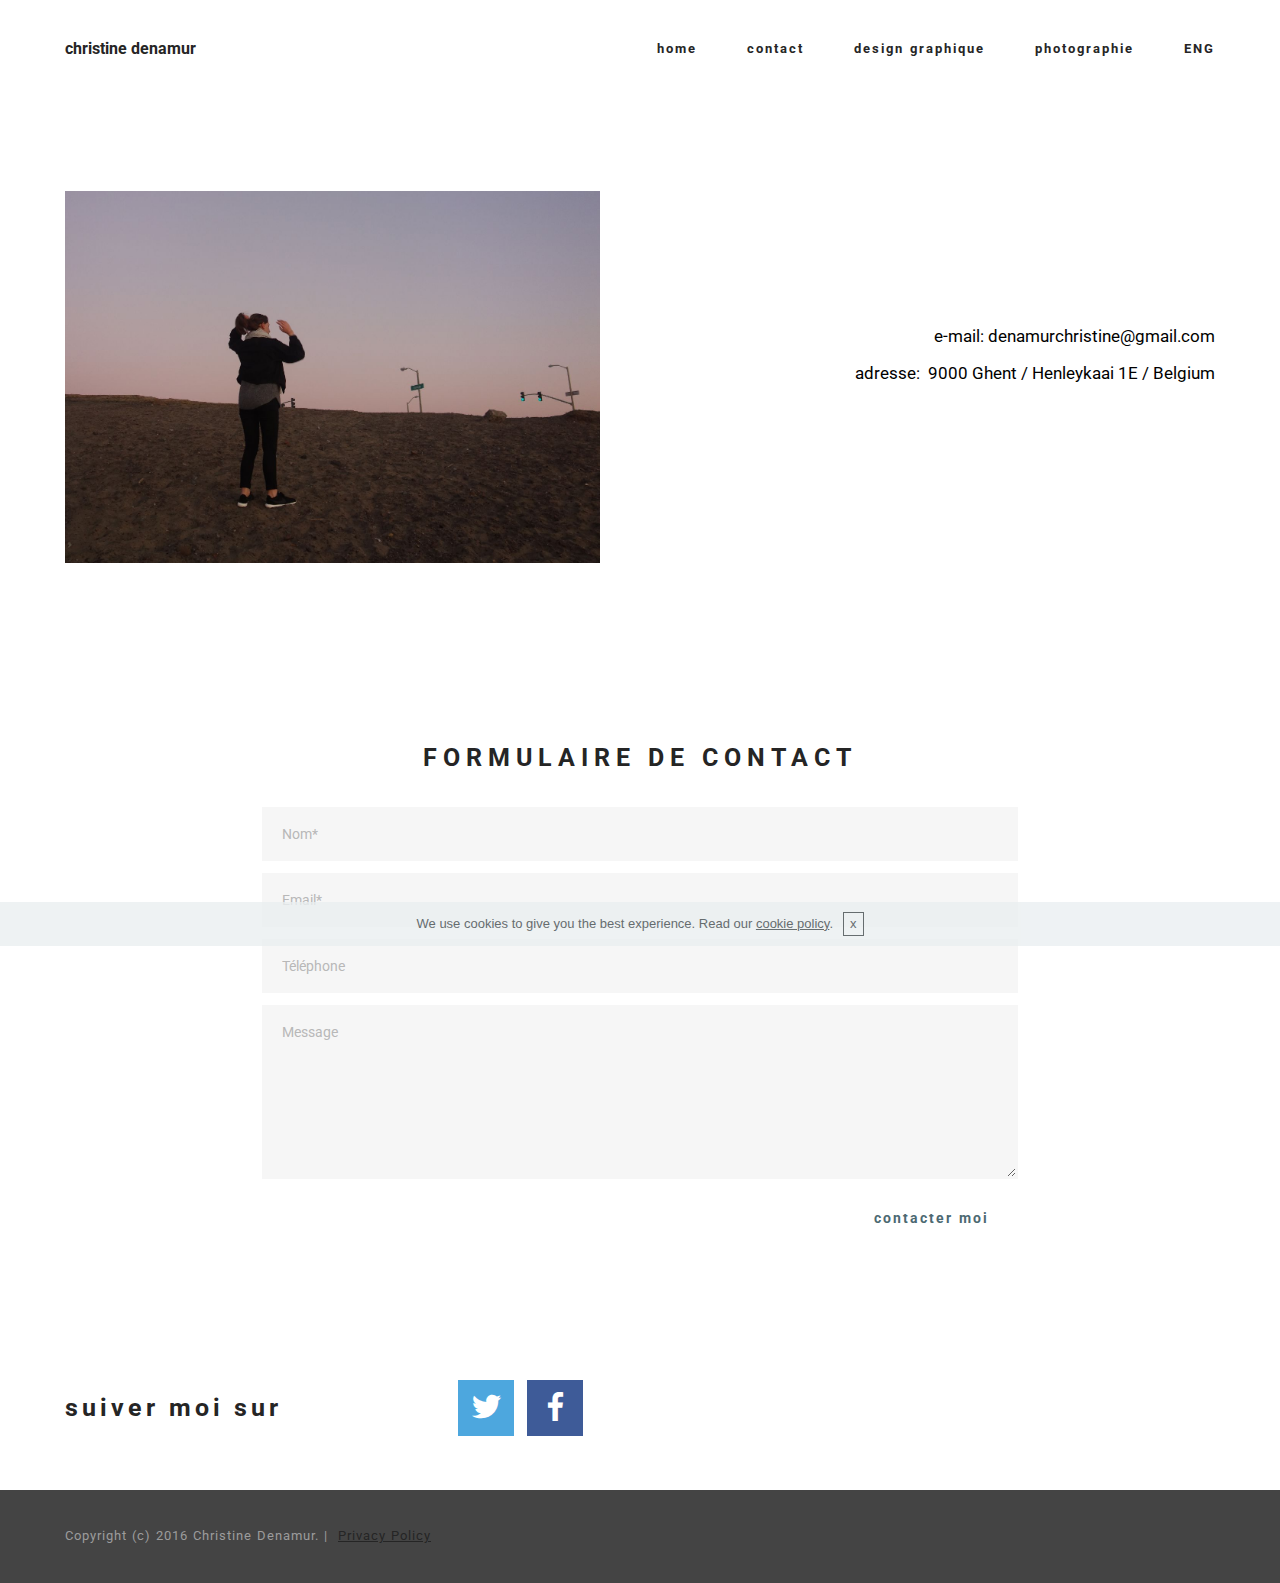
==== contact.html @ 4390a5c0 "1" ====
<!DOCTYPE html>
<html>
<head>
  <!-- Site made with Mobirise Website Builder v2.11.1, https://mobirise.com -->
  <meta charset="UTF-8">
  <meta http-equiv="X-UA-Compatible" content="IE=edge">
  <meta name="generator" content="Mobirise v2.11.1, mobirise.com">
  <meta name="viewport" content="width=device-width, initial-scale=1">
  <link rel="shortcut icon" href="assets/images/zwartwit-3456x4668-8.jpg" type="image/x-icon">
  <meta name="description" content="Grafisch ontwerp, Christine Denamur, Info, Contact, e-mail, adress, message, ">
  <title>contact</title>
  <link rel="stylesheet" href="https://fonts.googleapis.com/css?family=Roboto:700,400&amp;subset=cyrillic,latin,greek,vietnamese">
  <link rel="stylesheet" href="assets/bootstrap/css/bootstrap.min.css">
  <link rel="stylesheet" href="assets/socicon/css/socicon.min.css">
  <link rel="stylesheet" href="assets/mobirise/css/style.css">
  <link rel="stylesheet" href="assets/mobirise/css/mbr-additional.css" type="text/css">
  
  
  
</head>
<body>

<!-- Google Analytics -->
<script>
  (function(i,s,o,g,r,a,m){i['GoogleAnalyticsObject']=r;i[r]=i[r]||function(){
  (i[r].q=i[r].q||[]).push(arguments)},i[r].l=1*new Date();a=s.createElement(o),
  m=s.getElementsByTagName(o)[0];a.async=1;a.src=g;m.parentNode.insertBefore(a,m)
  })(window,document,'script','//www.google-analytics.com/analytics.js','ga');

  ga('create', 'UA-62047859-1', 'auto');
  ga('send', 'pageview');

</script>
<!-- /Google Analytics -->


<section class="mbr-navbar mbr-navbar--freeze mbr-navbar--absolute mbr-navbar--sticky mbr-navbar--auto-collapse" id="ext_menu-32">
    <div class="mbr-navbar__section mbr-section">
        <div class="mbr-section__container container">
            <div class="mbr-navbar__container">
                <div class="mbr-navbar__column mbr-navbar__column--s mbr-navbar__brand">
                    <span class="mbr-navbar__brand-link mbr-brand mbr-brand--inline">
                        
                        <span class="mbr-brand__name"><a class="mbr-brand__name text-black" href="https://mobirise.com">christine denamur</a></span>
                    </span>
                </div>
                <div class="mbr-navbar__hamburger mbr-hamburger"><span class="mbr-hamburger__line"></span></div>
                <div class="mbr-navbar__column mbr-navbar__menu">
                    <nav class="mbr-navbar__menu-box mbr-navbar__menu-box--inline-right">
                        <div class="mbr-navbar__column">
                            <ul class="mbr-navbar__items mbr-navbar__items--right float-left mbr-buttons mbr-buttons--freeze mbr-buttons--right btn-decorator mbr-buttons--active mbr-buttons--only-links"><li class="mbr-navbar__item"><a class="mbr-buttons__link btn text-black" href="index.html">home</a></li><li class="mbr-navbar__item"><a class="mbr-buttons__link btn text-black" href="contact.html">contact</a></li><li class="mbr-navbar__item"><a class="mbr-buttons__link btn text-black" href="graphicdesign.html">design graphique</a></li> <li class="mbr-navbar__item"><a class="mbr-buttons__link btn text-black" href="Photo.html">photographie</a></li> <li class="mbr-navbar__item"><a class="mbr-buttons__link btn text-black" href="https://f487e122e2523626a55fa89b3d8dd40d912be96e.googledrive.com/host/0B0OAJ77jzOmremhWd1pzX2JUZTA/">ENG</a></li> </ul>                            
                            
                        </div>
                    </nav>
                </div>
            </div>
        </div>
    </div>
</section>

<section class="engine"><a rel="external" href="https://mobirise.com">html page creator</a></section><section class="mbr-section mbr-section--relative mbr-after-navbar" id="msg-box4-37" style="background-color: rgb(255, 255, 255);">
    
    <div class="mbr-section__container mbr-section__container--isolated container" style="padding-top: 93px; padding-bottom: 93px;">
        <div class="row">
            <div class="mbr-box mbr-box--fixed mbr-box--adapted">
                <div class="mbr-box__magnet mbr-box__magnet--top-right mbr-section__left col-sm-6">
                    <figure class="mbr-figure mbr-figure--adapted mbr-figure--caption-inside-bottom mbr-figure--full-width"><img src="assets/images/ik-3461x2405-56.jpg" class="mbr-figure__img"></figure>
                </div>
                <div class="mbr-box__magnet mbr-class-mbr-box__magnet--center-left col-sm-6 mbr-section__right">
                    
                    <div class="mbr-section__container mbr-section__container--middle">
                        <div class="mbr-article mbr-article--auto-align mbr-article--wysiwyg"><p>e-mail: denamurchristine@gmail.com</p><p>adresse: &nbsp;9000 Ghent / Henleykaai 1E / Belgium</p></div>
                    </div>
                    
                </div>
                
            </div>
        </div>
    </div>
</section>

<section class="mbr-section mbr-section--relative mbr-section--fixed-size" id="form1-34" style="background-color: rgb(255, 255, 255);">
    
    <div class="mbr-section__container mbr-section__container--std-padding container" style="padding-top: 93px; padding-bottom: 93px;">
        <div class="row">
            <div class="col-sm-12">
                <div class="row">
                    <div class="col-sm-8 col-sm-offset-2" data-form-type="formoid">
                        <div class="mbr-header mbr-header--center mbr-header--std-padding">
                            <h2 class="mbr-header__text">FORMULAIRE DE CONTACT</h2>
                        </div>
                        <div data-form-alert="true">
                            <div class="hide" data-form-alert-success="true">Merci d'avoir rempli ce formulaire. Je vous contact le plus tôt possible. </div>
                        </div>
                        <form action="https://mobirise.com/" method="post" data-form-title="FORMULAIRE DE CONTACT">
                            <input type="hidden" value="PjeHfpw1gB8YHd2BLwbcg+1cmRy4OmN0Tbn8MVSmKQ+wAYyfwXqLLXNYsGl9rA+shiqAVa6XZbstGROq+yxqj8+peyHvQLRDOm0GPmXBoE4dy8MyAuWOMgcwb+C6+tys" data-form-email="true">
                            <div class="form-group">
                                <input type="text" class="form-control" name="name" required="" placeholder="Nom*" data-form-field="Name">
                            </div>
                            <div class="form-group">
                                <input type="email" class="form-control" name="email" required="" placeholder="Email*" data-form-field="Email">
                            </div>
                            <div class="form-group">
                                <input type="tel" class="form-control" name="phone" placeholder="Téléphone" data-form-field="Phone">
                            </div>
                            <div class="form-group">
                                <textarea class="form-control" name="message" rows="7" placeholder="Message" data-form-field="Message"></textarea>
                            </div>
                            <div class="mbr-buttons mbr-buttons--right"><button type="submit" class="mbr-buttons__btn btn btn-lg btn-link">contacter moi</button></div>
                        </form>
                    </div>
                </div>
            </div>
        </div>
    </div>
</section>

<section class="mbr-section mbr-section--relative mbr-section--fixed-size" id="social-buttons2-35" style="background-color: rgb(255, 255, 255);">
    

    <div class="mbr-section__container container">
        <div class="mbr-header mbr-header--inline row" style="padding-top: 40.8px; padding-bottom: 40.8px;">
            <div class="col-sm-4">
                <h3 class="mbr-header__text">suiver moi sur</h3>
            </div>
            <div class="mbr-social-icons mbr-social-icons--style-1 col-sm-8"><a class="mbr-social-icons__icon socicon-bg-twitter" title="Twitter" target="_blank" href="https://twitter.com/DenamurChris"><i class="socicon socicon-twitter"></i></a> <a class="mbr-social-icons__icon socicon-bg-facebook" title="Facebook" target="_blank" href="https://www.facebook.com/christinedenamurmusic/?ref=hl"><i class="socicon socicon-facebook"></i></a>         </div>
        </div>
    </div>
</section>

<footer class="mbr-section mbr-section--relative mbr-section--fixed-size" id="footer1-37" style="background-color: rgb(68, 68, 68);">
    
    <div class="mbr-section__container container">
        <div class="mbr-footer mbr-footer--wysiwyg row" style="padding-top: 36.900000000000006px; padding-bottom: 36.900000000000006px;">
            <div class="col-sm-12">
                <p class="mbr-footer__copyright">Copyright (c) 2016 Christine Denamur.&nbsp;| &nbsp;<a href="http://creativecommons.org/licenses/by-nc-nd/3.0/" target="_blank" class="text-black">Privacy Policy</a></p>
            </div>
        </div>
    </div>
</footer>


  <input name="cookieData" type="hidden" data-cookie-text="We use cookies to give you the best experience. Read our <a href='privacy.html'>cookie policy</a>.">
  <script src="assets/web/assets/jquery/jquery.min.js"></script>
  <script src="assets/bootstrap/js/bootstrap.min.js"></script>
  <script src="assets/smooth-scroll/SmoothScroll.js"></script>
  <script src="assets/cookies-alert-plugin/cookies-alert-core.js"></script>
  <script src="assets/cookies-alert-plugin/cookies-alert-script.js"></script>
  <!--[if lte IE 9]>
    <script src="assets/jquery-placeholder/jquery.placeholder.min.js"></script>
  <![endif]-->
  <script src="assets/mobirise/js/script.js"></script>
  <script src="assets/formoid/formoid.min.js"></script>
  
  
</body>
</html>
---- assets/socicon/css/socicon.min.css ----
@charset "UTF-8";@font-face{font-family:"socicon";src:url("../fonts/socicon.eot");src:url("../fonts/socicon.eot?#iefix") format("embedded-opentype"),url("../fonts/socicon.woff") format("woff"),url("../fonts/socicon.ttf") format("truetype"),url("../fonts/socicon.svg#sociconregular") format("svg");font-weight:normal;font-style:normal}.socicon:before{position:relative;top:1px;display:inline-block;font-family:"socicon";font-style:normal;font-weight:normal;line-height:1;text-transform:none !important;-webkit-font-smoothing:antialiased;-moz-osx-font-smoothing:grayscale}.socicon-twitter:before{content:"\e040"}.socicon-facebook:before{content:"\e041"}.socicon-googleplus:before{content:"\e042"}.socicon-pinterest:before{content:"\e043"}.socicon-foursquare:before{content:"\e044"}.socicon-yahoo:before{content:"\e045"}.socicon-skype:before{content:"\e046"}.socicon-yelp:before{content:"\e047"}.socicon-feedburner:before{content:"\e048"}.socicon-linkedin:before{content:"\e049"}.socicon-viadeo:before{content:"\e04a"}.socicon-xing:before{content:"\e04b"}.socicon-myspace:before{content:"\e04c"}.socicon-soundcloud:before{content:"\e04d"}.socicon-spotify:before{content:"\e04e"}.socicon-grooveshark:before{content:"\e04f"}.socicon-mixcloud:before{content:"\e001"}.socicon-lastfm:before{content:"\e050"}.socicon-youtube:before{content:"\e051"}.socicon-vimeo:before{content:"\e052"}.socicon-dailymotion:before{content:"\e053"}.socicon-vine:before{content:"\e054"}.socicon-flickr:before{content:"\e055"}.socicon-500px:before{content:"\e056"}.socicon-instagram:before{content:"\e057"}.socicon-wordpress:before{content:"\e058"}.socicon-tumblr:before{content:"\e059"}.socicon-blogger:before{content:"\e020"}.socicon-technorati:before{content:"\e021"}.socicon-reddit:before{content:"\e022"}.socicon-dribbble:before{content:"\e023"}.socicon-stumbleupon:before{content:"\e024"}.socicon-digg:before{content:"\e025"}.socicon-envato:before{content:"\e026"}.socicon-behance:before{content:"\e027"}.socicon-delicious:before{content:"\e028"}.socicon-deviantart:before{content:"\e029"}.socicon-forrst:before{content:"\e02a"}.socicon-play:before{content:"\e02b"}.socicon-zerply:before{content:"\e02c"}.socicon-wikipedia:before{content:"\e02d"}.socicon-apple:before{content:"\e02e"}.socicon-flattr:before{content:"\e02f"}.socicon-github:before{content:"\e030"}.socicon-friendfeed:before{content:"\e032"}.socicon-newsvine:before{content:"\e033"}.socicon-identica:before{content:"\e034"}.socicon-bebo:before{content:"\e035"}.socicon-zynga:before{content:"\e036"}.socicon-steam:before{content:"\e037"}.socicon-xbox:before{content:"\e038"}.socicon-windows:before{content:"\e039"}.socicon-outlook:before{content:"\e010"}.socicon-coderwall:before{content:"\e011"}.socicon-tripadvisor:before{content:"\e012"}.socicon-appnet:before{content:"\e013"}.socicon-goodreads:before{content:"\e014"}.socicon-tripit:before{content:"\e015"}.socicon-lanyrd:before{content:"\e016"}.socicon-slideshare:before{content:"\e017"}.socicon-buffer:before{content:"\e018"}.socicon-rss:before{content:"\e00b"}.socicon-vkontakte:before{content:"\e01a"}.socicon-disqus:before{content:"\e019"}.socicon-houzz:before{content:"\e00a"}.socicon-mail:before{content:"\e01f"}.socicon-patreon:before{content:"\e01c"}.socicon-paypal:before{content:"\e00c"}.socicon-playstation:before{content:"\e03d"}.socicon-smugmug:before{content:"\e05e"}.socicon-swarm:before{content:"\e003"}.socicon-triplej:before{content:"\e009"}.socicon-yammer:before{content:"\e005"}.socicon-stackoverflow:before{content:"\e007"}.socicon-drupal:before{content:"\e002"}.socicon-odnoklassniki:before{content:"\e00d"}.socicon-android:before{content:"\e03e"}.socicon-meetup:before{content:"\e03c"}.socicon-persona:before{content:"\e008"}.socicon-amazon:before{content:"\e05c"}.socicon-ello:before{content:"\e006"}.socicon-8tracks:before{content:"\e05b"}.socicon-twitch:before{content:"\e05a"}.socicon-airbnb:before{content:"\e00e"}.socicon-pocket:before{content:"\e01e"}.socicon-whatsapp:before{content:"\e01b"}.socicon-storehouse:before{content:"\e01d"}.socicon-icq:before{content:"\e05d"}.socicon-modelmayhem:before{content:"\e000"}.socicon-istock:before{content:"\e004"}.socicon-angellist:before{content:"\e062"}.socicon-periscope:before{content:"\e00f"}.socicon-ravelry:before{content:"\e05f"}.socicon-snapchat:before{content:"\e03f"}.socicon-weibo:before{content:"\e060"}.socicon-douban:before{content:"\e03b"}.socicon-baidu:before{content:"\e061"}.socicon-qq:before{content:"\e03a"}.socicon-renren:before{content:"\e031"}.socicon-ebay:before{content:"\e063"}.socicon-imdb:before{content:"\e064"}.socicon-stayfriends:before{content:"\e065"}.socicon-residentadvisor:before{content:"\e066"}.socicon-google:before{content:"\e067"}.socicon-yandex:before{content:"\e068"}.socicon-sharethis:before{content:"\e069"}.socicon-bandcamp:before{content:"\e06a"}.socicon-itunes:before{content:"\e06b"}.socicon-deezer:before{content:"\e06c"}.socicon-medium:before{content:"\e06d"}.socicon-telegram:before{content:"\e06e"}.socicon-openid:before{content:"\e06f"}.socicon-amplement:before{content:"\e070"}.socicon-bg-twitter{background:#4da7de}.socicon-bg-twitter:hover{background:#4da7de !important}.socicon-bg-facebook{background:#3e5b98}.socicon-bg-facebook:hover{background:#3e5b98 !important}.socicon-bg-googleplus{background:#dd4b39}.socicon-bg-googleplus:hover{background:#dd4b39 !important}.socicon-bg-pinterest{background:#c92619}.socicon-bg-pinterest:hover{background:#c92619 !important}.socicon-bg-foursquare{background:#f94877}.socicon-bg-foursquare:hover{background:#f94877 !important}.socicon-bg-yahoo{background:#6e2a85}.socicon-bg-yahoo:hover{background:#6e2a85 !important}.socicon-bg-skype{background:#28abe3}.socicon-bg-skype:hover{background:#28abe3 !important}.socicon-bg-yelp{background:#c83218}.socicon-bg-yelp:hover{background:#c83218 !important}.socicon-bg-feedburner{background:#fc0}.socicon-bg-feedburner:hover{background:#fc0 !important}.socicon-bg-linkedin{background:#3371b7}.socicon-bg-linkedin:hover{background:#3371b7 !important}.socicon-bg-viadeo{background:#e4a000}.socicon-bg-viadeo:hover{background:#e4a000 !important}.socicon-bg-xing{background:#005a60}.socicon-bg-xing:hover{background:#005a60 !important}.socicon-bg-myspace{background:#323232}.socicon-bg-myspace:hover{background:#323232 !important}.socicon-bg-soundcloud{background:#fe3801}.socicon-bg-soundcloud:hover{background:#fe3801 !important}.socicon-bg-spotify{background:#7bb342}.socicon-bg-spotify:hover{background:#7bb342 !important}.socicon-bg-grooveshark{background:#000}.socicon-bg-grooveshark:hover{background:#000 !important}.socicon-bg-mixcloud{background:#000}.socicon-bg-mixcloud:hover{background:#000 !important}.socicon-bg-lastfm{background:#d41316}.socicon-bg-lastfm:hover{background:#d41316 !important}.socicon-bg-youtube{background:#e02a20}.socicon-bg-youtube:hover{background:#e02a20 !important}.socicon-bg-vimeo{background:#51b5e7}.socicon-bg-vimeo:hover{background:#51b5e7 !important}.socicon-bg-dailymotion{background:#004e72}.socicon-bg-dailymotion:hover{background:#004e72 !important}.socicon-bg-vine{background:#00b389}.socicon-bg-vine:hover{background:#00b389 !important}.socicon-bg-flickr{background:#1e1e1b}.socicon-bg-flickr:hover{background:#1e1e1b !important}.socicon-bg-500px{background:#58a9de}.socicon-bg-500px:hover{background:#58a9de !important}.socicon-bg-instagram{background:#9c7c6e}.socicon-bg-instagram:hover{background:#9c7c6e !important}.socicon-bg-wordpress{background:#464646}.socicon-bg-wordpress:hover{background:#464646 !important}.socicon-bg-tumblr{background:#45556c}.socicon-bg-tumblr:hover{background:#45556c !important}.socicon-bg-blogger{background:#ec661c}.socicon-bg-blogger:hover{background:#ec661c !important}.socicon-bg-technorati{background:#5cb030}.socicon-bg-technorati:hover{background:#5cb030 !important}.socicon-bg-reddit{background:#e74a1e}.socicon-bg-reddit:hover{background:#e74a1e !important}.socicon-bg-dribbble{background:#e84d88}.socicon-bg-dribbble:hover{background:#e84d88 !important}.socicon-bg-stumbleupon{background:#e64011}.socicon-bg-stumbleupon:hover{background:#e64011 !important}.socicon-bg-digg{background:#1d1d1b}.socicon-bg-digg:hover{background:#1d1d1b !important}.socicon-bg-envato{background:#597c3a}.socicon-bg-envato:hover{background:#597c3a !important}.socicon-bg-behance{background:#000}.socicon-bg-behance:hover{background:#000 !important}.socicon-bg-delicious{background:#020202}.socicon-bg-delicious:hover{background:#020202 !important}.socicon-bg-deviantart{background:#c5d200}.socicon-bg-deviantart:hover{background:#c5d200 !important}.socicon-bg-forrst{background:#5b9a68}.socicon-bg-forrst:hover{background:#5b9a68 !important}.socicon-bg-play{background:#000}.socicon-bg-play:hover{background:#000 !important}.socicon-bg-zerply{background:#9dbc7a}.socicon-bg-zerply:hover{background:#9dbc7a !important}.socicon-bg-wikipedia{background:#000}.socicon-bg-wikipedia:hover{background:#000 !important}.socicon-bg-apple{background:#b9bfc1}.socicon-bg-apple:hover{background:#b9bfc1 !important}.socicon-bg-flattr{background:#f67c1a}.socicon-bg-flattr:hover{background:#f67c1a !important}.socicon-bg-github{background:#221e1b}.socicon-bg-github:hover{background:#221e1b !important}.socicon-bg-friendfeed{background:#2f72c4}.socicon-bg-friendfeed:hover{background:#2f72c4 !important}.socicon-bg-newsvine{background:#075b2f}.socicon-bg-newsvine:hover{background:#075b2f !important}.socicon-bg-identica{background:#000}.socicon-bg-identica:hover{background:#000 !important}.socicon-bg-bebo{background:#ef1011}.socicon-bg-bebo:hover{background:#ef1011 !important}.socicon-bg-zynga{background:#dc0606}.socicon-bg-zynga:hover{background:#dc0606 !important}.socicon-bg-steam{background:#171a21}.socicon-bg-steam:hover{background:#171a21 !important}.socicon-bg-xbox{background:#92c83e}.socicon-bg-xbox:hover{background:#92c83e !important}.socicon-bg-windows{background:#00bdf6}.socicon-bg-windows:hover{background:#00bdf6 !important}.socicon-bg-outlook{background:#0072c6}.socicon-bg-outlook:hover{background:#0072c6 !important}.socicon-bg-coderwall{background:#3e8dcc}.socicon-bg-coderwall:hover{background:#3e8dcc !important}.socicon-bg-tripadvisor{background:#4b7e37}.socicon-bg-tripadvisor:hover{background:#4b7e37 !important}.socicon-bg-appnet{background:#494949}.socicon-bg-appnet:hover{background:#494949 !important}.socicon-bg-goodreads{background:#463020}.socicon-bg-goodreads:hover{background:#463020 !important}.socicon-bg-tripit{background:#1982c3}.socicon-bg-tripit:hover{background:#1982c3 !important}.socicon-bg-lanyrd{background:#3c80c9}.socicon-bg-lanyrd:hover{background:#3c80c9 !important}.socicon-bg-slideshare{background:#4ba3a6}.socicon-bg-slideshare:hover{background:#4ba3a6 !important}.socicon-bg-buffer{background:#000}.socicon-bg-buffer:hover{background:#000 !important}.socicon-bg-rss{background:#f26109}.socicon-bg-rss:hover{background:#f26109 !important}.socicon-bg-vkontakte{background:#5a7fa6}.socicon-bg-vkontakte:hover{background:#5a7fa6 !important}.socicon-bg-disqus{background:#2e9fff}.socicon-bg-disqus:hover{background:#2e9fff !important}.socicon-bg-houzz{background:#7cc04b}.socicon-bg-houzz:hover{background:#7cc04b !important}.socicon-bg-mail{background:#000}.socicon-bg-mail:hover{background:#000 !important}.socicon-bg-patreon{background:#e44727}.socicon-bg-patreon:hover{background:#e44727 !important}.socicon-bg-paypal{background:#009cde}.socicon-bg-paypal:hover{background:#009cde !important}.socicon-bg-playstation{background:#000}.socicon-bg-playstation:hover{background:#000 !important}.socicon-bg-smugmug{background:#acfd32}.socicon-bg-smugmug:hover{background:#acfd32 !important}.socicon-bg-swarm{background:#fc9d3c}.socicon-bg-swarm:hover{background:#fc9d3c !important}.socicon-bg-triplej{background:#e53531}.socicon-bg-triplej:hover{background:#e53531 !important}.socicon-bg-yammer{background:#1175c4}.socicon-bg-yammer:hover{background:#1175c4 !important}.socicon-bg-stackoverflow{background:#fd9827}.socicon-bg-stackoverflow:hover{background:#fd9827 !important}.socicon-bg-drupal{background:#00598e}.socicon-bg-drupal:hover{background:#00598e !important}.socicon-bg-odnoklassniki{background:#f48420}.socicon-bg-odnoklassniki:hover{background:#f48420 !important}.socicon-bg-android{background:#8ec047}.socicon-bg-android:hover{background:#8ec047 !important}.socicon-bg-meetup{background:#e2373c}.socicon-bg-meetup:hover{background:#e2373c !important}.socicon-bg-persona{background:#e6753d}.socicon-bg-persona:hover{background:#e6753d !important}.socicon-bg-amazon{background:#f90}.socicon-bg-amazon:hover{background:#f90 !important}.socicon-bg-ello{background:#000}.socicon-bg-ello:hover{background:#000 !important}.socicon-bg-8tracks{background:#122c4b}.socicon-bg-8tracks:hover{background:#122c4b !important}.socicon-bg-twitch{background:#6441a5}.socicon-bg-twitch:hover{background:#6441a5 !important}.socicon-bg-airbnb{background:#ff5a5f}.socicon-bg-airbnb:hover{background:#ff5a5f !important}.socicon-bg-pocket{background:#ed4055}.socicon-bg-pocket:hover{background:#ed4055 !important}.socicon-bg-whatsapp{background:#20b038}.socicon-bg-whatsapp:hover{background:#20b038 !important}.socicon-bg-storehouse{background:#25b0e6}.socicon-bg-storehouse:hover{background:#25b0e6 !important}.socicon-bg-icq{background:#7ebd00}.socicon-bg-icq:hover{background:#7ebd00 !important}.socicon-bg-modelmayhem{background:#000}.socicon-bg-modelmayhem:hover{background:#000 !important}.socicon-bg-istock{background:#000}.socicon-bg-istock:hover{background:#000 !important}.socicon-bg-angellist{background:#000}.socicon-bg-angellist:hover{background:#000 !important}.socicon-bg-periscope{background:#3aa4c6}.socicon-bg-periscope:hover{background:#3aa4c6 !important}.socicon-bg-ravelry{background:#b6014c}.socicon-bg-ravelry:hover{background:#b6014c !important}.socicon-bg-snapchat{background:#fffa37}.socicon-bg-snapchat:hover{background:#fffa37 !important}.socicon-bg-weibo{background:#e31c34}.socicon-bg-weibo:hover{background:#e31c34 !important}.socicon-bg-douban{background:#3ca353}.socicon-bg-douban:hover{background:#3ca353 !important}.socicon-bg-baidu{background:#2629d9}.socicon-bg-baidu:hover{background:#2629d9 !important}.socicon-bg-qq{background:#4297d3}.socicon-bg-qq:hover{background:#4297d3 !important}.socicon-bg-renren{background:#2266b0}.socicon-bg-renren:hover{background:#2266b0 !important}.socicon-bg-ebay{background:#333}.socicon-bg-ebay:hover{background:#333 !important}.socicon-bg-imdb{background:#e8ba00}.socicon-bg-imdb:hover{background:#e8ba00 !important}.socicon-bg-stayfriends{background:#f08a1c}.socicon-bg-stayfriends:hover{background:#f08a1c !important}.socicon-bg-residentadvisor{background:#b3be1b}.socicon-bg-residentadvisor:hover{background:#b3be1b !important}.socicon-bg-google{background:#4285f4}.socicon-bg-google:hover{background:#4285f4 !important}.socicon-bg-yandex{background:#f00}.socicon-bg-yandex:hover{background:#f00 !important}.socicon-bg-sharethis{background:#01bf01}.socicon-bg-sharethis:hover{background:#01bf01 !important}.socicon-bg-bandcamp{background:#619aa9}.socicon-bg-bandcamp:hover{background:#619aa9 !important}.socicon-bg-itunes{background:#ff5e51}.socicon-bg-itunes:hover{background:#ff5e51 !important}.socicon-bg-deezer{background:#32323d}.socicon-bg-deezer:hover{background:#32323d !important}.socicon-bg-medium{background:#000}.socicon-bg-medium:hover{background:#000 !important}.socicon-bg-telegram{background:#08c}.socicon-bg-telegram:hover{background:#08c !important}.socicon-bg-openid{background:#f78c40}.socicon-bg-openid:hover{background:#f78c40 !important}.socicon-bg-amplement{background:#0996c3}.socicon-bg-amplement:hover{background:#0996c3 !important}
---- assets/mobirise/css/style.css ----
.is-builder .animated {
  -webkit-animation-name: none !important;
  animation-name: none !important;
}
html {
  position: relative;
  min-height: 100%;
}
.mbr-embedded-video {
  position: relative;
}
.mbr-background-video,
.mbr-background-video-preview {
  bottom: 0;
  left: 0;
  overflow: hidden;
  position: absolute;
  right: 0;
  top: 0;
}
.mbr-parallax-background,
.mbr-background {
  background-attachment: fixed !important;
  background-position: 50% 0;
  background-repeat: no-repeat;
  background-size: cover !important;
}
.mbr-hidden-scrollbar .mbr-parallax-background {
  background-size: auto 130%;
}
.mobile .mbr-parallax-background {
  background-attachment: scroll !important;
}
.mbr-background {
  background-attachment: scroll !important;
}
.mbr-navbar {
  position: relative;
  width: 100%;
}
.mbr-navbar:before {
  content: "";
  display: block;
}
.mbr-navbar__brand-link:after,
.mbr-navbar__brand-img {
  max-height: 74px;
}
.mbr-navbar:before,
.mbr-navbar__container {
  height: 98px;
}
.mbr-navbar--ss .mbr-navbar__brand-link:after,
.mbr-navbar--ss .mbr-navbar__brand-img {
  height: 74px;
}
.mbr-navbar--ss:before,
.mbr-navbar--ss .mbr-navbar__container {
  height: 98px;
}
.mbr-navbar--xs .mbr-navbar__brand-link:after,
.mbr-navbar--xs .mbr-navbar__brand-img {
  height: 32px;
}
.mbr-navbar--xs:before,
.mbr-navbar--xs .mbr-navbar__container {
  height: 56px;
}
.mbr-navbar--s .mbr-navbar__brand-link:after,
.mbr-navbar--s .mbr-navbar__brand-img {
  height: 48px;
}
.mbr-navbar--s:before,
.mbr-navbar--s .mbr-navbar__container {
  height: 72px;
}
.mbr-navbar--m .mbr-navbar__brand-link:after,
.mbr-navbar--m .mbr-navbar__brand-img {
  height: 64px;
}
.mbr-navbar--m:before,
.mbr-navbar--m .mbr-navbar__container {
  height: 88px;
}
.mbr-navbar--l .mbr-navbar__brand-link:after,
.mbr-navbar--l .mbr-navbar__brand-img {
  height: 96px;
}
.mbr-navbar--l:before,
.mbr-navbar--l .mbr-navbar__container {
  height: 120px;
}
.mbr-navbar--xl .mbr-navbar__brand-link:after,
.mbr-navbar--xl .mbr-navbar__brand-img {
  height: 128px;
}
.mbr-navbar--xl:before,
.mbr-navbar--xl .mbr-navbar__container {
  height: 152px;
}
.mbr-navbar--short .mbr-navbar__brand-link:after,
.mbr-navbar--short .mbr-navbar__brand-img {
  height: 40px;
}
.mbr-navbar--short:before,
.mbr-navbar--short .mbr-navbar__container {
  height: 64px;
}
.mbr-navbar--short .mbr-navbar__container {
  padding: 12px 0;
}
@media (max-width: 767px) {
  .mbr-navbar--short .mbr-navbar__brand-link:after,
  .mbr-navbar--short .mbr-navbar__brand-img {
    height: 31px;
  }
  .mbr-navbar--short:before,
  .mbr-navbar--short .mbr-navbar__container {
    height: 45px;
  }
  .mbr-navbar--short .mbr-navbar__container {
    padding: 7px 0;
  }
}
.mbr-navbar__brand-img {
  position: relative;
}
.mbr-navbar__brand-img,
.mbr-navbar__container,
.mbr-navbar__section {
  -webkit-transition: all 300ms ease-in-out 0s;
  -o-transition: all 300ms ease-in-out 0s;
  transition: all 300ms ease-in-out 0s;
}
.mbr-navbar__section {
  background: #2c2c2c;
  height: auto;
  position: absolute;
  top: 0;
  width: 100%;
  z-index: 1000;
}
.mbr-navbar__container {
  display: table;
  padding: 12px 0;
  width: 100%;
}
.mbr-navbar__menu-box {
  display: table;
  width: 100%;
}
.mbr-navbar__menu-box--inline-left,
.mbr-navbar__menu-box--inline-center,
.mbr-navbar__menu-box--inline-right {
  display: block;
  text-align: left;
}
.mbr-navbar__menu-box--inline-center {
  text-align: center;
}
.mbr-navbar__menu-box--inline-right {
  text-align: right;
}
.mbr-navbar__column {
  display: table-cell;
  vertical-align: middle;
}
.mbr-navbar__column--xxs {
  width: 1%;
}
.mbr-navbar__column--xs {
  width: 10%;
}
.mbr-navbar__column--s {
  width: 20%;
}
.mbr-navbar__column--m {
  width: 30%;
}
.mbr-navbar__column--l {
  width: 40%;
}
.mbr-navbar__column--xl {
  width: 50%;
}
.mbr-navbar__menu-box--inline-left .mbr-navbar__column,
.mbr-navbar__menu-box--inline-center .mbr-navbar__column,
.mbr-navbar__menu-box--inline-right .mbr-navbar__column {
  display: inline-block;
}
.mbr-navbar__items {
  float: left;
  padding-left: 0px;
  position: relative;
  left: -20px;
}
.mbr-navbar__items--right {
  float: right;
  left: 0;
}
.float-left {
  float: left;
}
.mbr-navbar__item {
  display: block;
  float: left;
  position: relative;
}
.mbr-navbar__hamburger {
  display: none;
  margin-top: -11px;
  position: absolute;
  right: 0;
  top: 50%;
  z-index: 10000;
}
.mbr-navbar--collapsed .mbr-navbar__container {
  position: relative;
}
.mbr-navbar--collapsed .mbr-navbar__column {
  display: block;
  width: 100%;
}
.mbr-navbar--collapsed .mbr-navbar__items--right {
  padding-top: 13px;
}
.mbr-navbar--collapsed .mbr-navbar__menu {
  background: rgba(0, 0, 0, 0.9);
  display: none;
  height: 100%;
  left: 0;
  position: fixed;
  top: 0;
  width: 100%;
  z-index: 9999;
}
.mbr-navbar--collapsed .mbr-navbar__menu-box {
  display: table-cell;
  vertical-align: middle;
}
.mbr-navbar--collapsed .mbr-navbar__items {
  float: none;
}
.mbr-navbar--collapsed .mbr-navbar__item {
  float: none;
}
.mbr-navbar--collapsed .mbr-navbar__hamburger {
  display: block;
}
.mbr-navbar--collapsed.mbr-navbar--open .mbr-navbar__menu {
  display: table;
}
.mbr-navbar--collapsed.mbr-navbar--open:not(.mbr-navbar--sticky) .mbr-navbar__section {
  background: none;
  position: fixed;
}
.mbr-navbar--collapsed.mbr-navbar--open .mbr-navbar__brand {
  visibility: hidden;
}
.mbr-navbar--collapsed.mbr-navbar--sticky.mbr-navbar--open .mbr-navbar__brand {
  visibility: visible;
}
.mbr-navbar--collapsed.mbr-navbar--open .mbr-navbar__brand-img,
.mbr-navbar--collapsed.mbr-navbar--open .mbr-navbar__container {
  -webkit-transition: none;
  -o-transition: none;
  transition: none;
}
.mbr-navbar--freeze.mbr-navbar--collapsed.mbr-navbar--open .mbr-navbar__hamburger,
.mbr-navbar--freeze.mbr-navbar--collapsed.mbr-navbar--open .mbr-navbar__hamburger:hover {
  color: #fff !important;
}
.mbr-navbar--sticky .mbr-navbar__section {
  position: fixed;
}
.mbr-navbar--absolute {
  position: absolute;
}
/* fix for popup menu conflict */
@media (max-width: 480px) {
  .mbr-navbar--absolute.mbr-navbar[id^=menu-] {
    position: absolute;
  }
}
.mbr-navbar--transparent .mbr-navbar__section {
  background: none;
}
.mbr-navbar--stuck .mbr-navbar__section,
.mbr-navbar--relative .mbr-navbar__section {
  background: #2c2c2c;
}
@media (max-width: 991px) {
  .mbr-navbar--auto-collapse .mbr-navbar__container {
    position: relative;
  }
  .mbr-navbar--auto-collapse .mbr-navbar__column {
    display: block;
    width: 100%;
  }
  .mbr-navbar__column {
    max-height: 100vh;
    overflow-x: hidden;
    overflow-y:auto;
  }
  .mbr-navbar__column::-webkit-scrollbar {
    display:none;
  }
  .mbr-navbar--auto-collapse .mbr-navbar__items--right {
    padding-top: 13px;
  }
  .mbr-navbar--auto-collapse .mbr-navbar__menu {
    background: rgba(0, 0, 0, 0.9);
    display: none;
    height: 100%;
    left: 0;
    position: fixed;
    top: 0;
    width: 100%;
    z-index: 9999;
  }
  .mbr-navbar--auto-collapse .mbr-navbar__menu-box {
    display: table-cell;
    vertical-align: middle;
  }
  .mbr-navbar--auto-collapse .mbr-navbar__items {
    float: none;
  }
  .mbr-navbar--auto-collapse .mbr-navbar__item {
    float: none;
  }
  .mbr-navbar--auto-collapse .mbr-navbar__hamburger {
    display: block;
  }
  .mbr-navbar--auto-collapse.mbr-navbar--open .mbr-navbar__menu {
    display: table;
  }
  .mbr-navbar--auto-collapse.mbr-navbar--open:not(.mbr-navbar--sticky) .mbr-navbar__section {
    background: none;
    position: fixed;
  }
  .mbr-navbar--auto-collapse.mbr-navbar--open .mbr-navbar__brand {
    visibility: hidden;
  }
  .mbr-navbar--auto-collapse.mbr-navbar--sticky.mbr-navbar--open .mbr-navbar__brand {
    visibility: visible;
  }
  .mbr-navbar--auto-collapse.mbr-navbar--open .mbr-navbar__brand-img,
  .mbr-navbar--auto-collapse.mbr-navbar--open .mbr-navbar__container {
    -webkit-transition: none;
    -o-transition: none;
    transition: none;
  }
}
.mbr-after-navbar:before {
  content: "";
  display: block;
  height: 98px;
}
.mbr-hamburger {
  cursor: pointer;
  height: 23px;
  width: 30px;
}
.mbr-hamburger:focus {
  outline: none;
}
.mbr-hamburger__line,
.mbr-hamburger__line:before,
.mbr-hamburger__line:after {
  content: "";
  position: absolute;
  display: block;
  height: 1px;
  cursor: pointer;
}
.mbr-hamburger__line,
.mbr-hamburger__line:before,
.mbr-hamburger__line:after {
  width: 30px;
  border-bottom: 5px solid;
  top: 9px;
}
.mbr-hamburger__line:before {
  top: -9px;
}
.mbr-hamburger__line:after {
  top: 9px;
}
.mbr-hamburger__line,
.mbr-hamburger__line:before,
.mbr-hamburger__line:after {
  -webkit-transition: all 300ms ease-in-out;
  transition: all 300ms ease-in-out;
}
.mbr-hamburger--open .mbr-hamburger__line {
  border-color: transparent;
}
.mbr-hamburger--open .mbr-hamburger__line:before,
.mbr-hamburger--open .mbr-hamburger__line:after {
  top: 0;
}
.mbr-hamburger--open .mbr-hamburger__line:before {
  -ms-transform: rotate(45deg);
  -webkit-transform: rotate(45deg);
  transform: rotate(45deg);
}
.mbr-hamburger--open .mbr-hamburger__line:after {
  top: 10px;
  -ms-transform: translatey(-10px) rotate(-45deg);
  -webkit-transform: translatey(-10px) rotate(-45deg);
  transform: translatey(-10px) rotate(-45deg);
}
@media (max-width: 767px) {
  .mbr-hamburger {
    height: 23px;
    width: 27px;
  }
  .mbr-hamburger__line,
  .mbr-hamburger__line:before,
  .mbr-hamburger__line:after {
    width: 27px;
    border-bottom: 4px solid;
    top: 9px;
  }
  .mbr-hamburger__line:before {
    top: -9px;
  }
  .mbr-hamburger__line:after {
    top: 9px;
  }
}
.mbr-brand {
  display: block;
  float: left;
  position: relative;
}
.mbr-brand,
.mbr-brand:hover {
  text-decoration: none;
}
.mbr-brand__name {
  display: block;
  font-weight: bold;
  margin-top: 5px;
  text-align: center;
}
.mbr-brand__name,
.mbr-brand__name:hover {
  text-decoration: none;
}
.mbr-brand--inline {
  display: table;
}
.mbr-brand--inline:after {
  content: "";
  display: table-cell;
  width: 1px;
}
.mbr-brand--inline .mbr-brand__logo,
.mbr-brand--inline .mbr-brand__name {
  display: table-cell;
  vertical-align: middle;
}
.mbr-brand--inline .mbr-brand__logo {
  padding-right: 10px;
}
.mbr-brand--inline .mbr-brand__name {
  margin: 0;
  text-align: left;
}
.mbr-form {
  display: table;
  margin-top: -13px;
  position: relative;
  top: 14px;
  width: 100%;
}
.mbr-form__left,
.mbr-form__right {
  display: table-cell;
  vertical-align: top;
}
.mbr-form__left {
  padding-right: 3px;
}
.mbr-form__right {
  width: 1px;
}
@media (max-width: 530px) {
  .mbr-form {
    display: block;
    margin-top: -27px;
    position: relative;
    top: 26px;
  }
  .mbr-form__left,
  .mbr-form__right {
    display: block;
  }
  .mbr-form__left {
    margin-bottom: 12px;
    padding-right: 0;
  }
  .mbr-form__right {
    width: 100%;
  }
}
.mbr-section {
  padding: 0 20px;
}
.mbr-section--no-padding {
  padding: 0;
}
.mbr-section--relative {
  position: relative;
}
.mbr-section--fixed-size {
  overflow: hidden;
}
.mbr-section--full-height {
  height: 100vh;
}
.mbr-section--full-height.mbr-after-navbar:before {
  display: none;
}
.mbr-section--bg-adapted {
  background-attachment: scroll;
  background-position: 50% 0;
  background-repeat: no-repeat;
  background-size: cover;
}
.mbr-section--gray {
  background-color: #444444;
}
.mbr-section--light-gray {
  background-color: #f0f0f0;
}
.mbr-section--dark-gray {
  background-color: #3c3c3c;
}
.mbr-section__container {
  padding: 0;
  position: relative;
  z-index: 3;
}
.mbr-section__container--center {
  text-align: center;
}
.mbr-section__container--std-padding {
  padding: 93px 0;
}
.mbr-section__container--std-top-padding {
  padding-top: 93px;
}
.mbr-section__container--std-bot-padding {
  padding-bottom: 93px;
}
.mbr-section__container--sm-padding {
  padding: 41px 0;
}
.mbr-section__container--sm-top-padding {
  padding-top: 41px;
}
.mbr-section__container--sm-bot-padding {
  padding-bottom: 41px;
}
.mbr-section__container--isolated {
  padding-bottom: 93px;
  padding-top: 93px;
}
.mbr-section__container--first {
  padding-top: 93px;
  padding-bottom: 41px;
}
.mbr-section__container--middle {
  padding-bottom: 41px;
}
.mbr-section__container--last {
  padding-bottom: 93px;
}
.mbr-section__row {
  margin-left: -24px;
  margin-right: -24px;
}
.mbr-section__col {
  overflow: hidden;
  padding-left: 24px;
  padding-right: 24px;
}
.mbr-section__left {
  padding-right: 40px;
}
.mbr-section__right {
  padding-left: 15px;
}
.mbr-section__header {
  line-height: 1.5em;
  margin: -10px 0 0;
  text-align: center;
}
@media (min-width: 768px) {
  .mbr-section--short-paddings .mbr-section__container--std-padding {
    padding: 59px 0;
  }
  .mbr-section--short-paddings .mbr-section__container--std-top-padding {
    padding-top: 59px;
  }
  .mbr-section--short-paddings .mbr-section__container--std-bot-padding {
    padding-bottom: 59px;
  }
  .mbr-section--short-paddings .mbr-section__container--sm-padding {
    padding: 41px 0;
  }
  .mbr-section--short-paddings .mbr-section__container--sm-top-padding {
    padding-top: 41px;
  }
  .mbr-section--short-paddings .mbr-section__container--sm-bot-padding {
    padding-bottom: 41px;
  }
  .mbr-section--short-paddings .mbr-section__container--isolated {
    padding-bottom: 59px;
    padding-top: 59px;
  }
  .mbr-section--short-paddings .mbr-section__container--first {
    padding-top: 59px;
    padding-bottom: 41px;
  }
  .mbr-section--short-paddings .mbr-section__container--middle {
    padding-bottom: 41px;
  }
  .mbr-section--short-paddings .mbr-section__container--last {
    padding-bottom: 59px;
  }
}
@media (max-width: 767px) {
  .mbr-section__left {
    padding-right: 15px;
  }
  .mbr-section__right {
    padding-left: 15px;
    padding-top: 51px;
  }
}
.mbr-arrow {
  bottom: 71px;
  left: 0;
  line-height: 1px;
  padding: 0 20px;
  position: absolute;
  width: 100%;
  z-index: 3;
}
.mbr-arrow__link {
  display: inline-block;
  font-size: 26px;
}
.mbr-arrow__link,
.mbr-arrow__link:hover,
.mbr-arrow__link:focus {
  color: #fff;
}
.mbr-arrow--floating .mbr-arrow__link {
  -webkit-animation: floating-arrow 1.6s infinite ease-in-out 0s;
  -o-animation: floating-arrow 1.6s infinite ease-in-out 0s;
  animation: floating-arrow 1.6s infinite ease-in-out 0s;
}
@-webkit-keyframes floating-arrow {
  from {
    -webkit-transform: translateY(0);
    transform: translateY(0);
  }
  65% {
    -webkit-transform: translateY(11px);
    transform: translateY(11px);
  }
  to {
    -webkit-transform: translateY(0);
    transform: translateY(0);
  }
}
@-o-keyframes floating-arrow {
  from {
    -webkit-transform: translateY(0);
    transform: translateY(0);
  }
  65% {
    -webkit-transform: translateY(11px);
    transform: translateY(11px);
  }
  to {
    -webkit-transform: translateY(0);
    transform: translateY(0);
  }
}
@keyframes floating-arrow {
  from {
    -webkit-transform: translateY(0);
    transform: translateY(0);
  }
  65% {
    -webkit-transform: translateY(11px);
    transform: translateY(11px);
  }
  to {
    -webkit-transform: translateY(0);
    transform: translateY(0);
  }
}
.mbr-arrow--dark .mbr-arrow__link,
.mbr-arrow--dark .mbr-arrow__link:hover,
.mbr-arrow--dark .mbr-arrow__link:focus {
  color: #252525;
}
@media (max-width: 767px) {
  .mbr-arrow {
    bottom: 41px;
  }
}
@media (max-width: 320px) {
  .mbr-arrow {
    bottom: 21px;
    text-align: center;
  }
}
@media all and (device-width: 320px) and (device-height: 568px) and (orientation: portrait) {
  .mbr-arrow {
    bottom: 31px;
  }
}
.mbr-box {
  display: table;
  width: 100%;
}
.mbr-box--fixed {
  table-layout: fixed;
}
.mbr-box--stretched {
  height: 100%;
}
.mbr-box__magnet {
  display: table-cell;
  float: none;
  height: 100%;
  margin-bottom: 0;
  margin-top: 0;
  text-align: center;
  vertical-align: middle;
}
.mbr-box__magnet--sm-padding {
  padding: 41px 0;
}
.mbr-box__magnet--top-left,
.mbr-box__magnet--top-center,
.mbr-box__magnet--top-right {
  vertical-align: top;
}
.mbr-box__magnet--bottom-left,
.mbr-box__magnet--bottom-center,
.mbr-box__magnet--bottom-right {
  vertical-align: bottom;
}
.mbr-box__magnet--top-left,
.mbr-box__magnet--center-left,
.mbr-box__magnet--bottom-left {
  text-align: left;
}
.mbr-box__magnet--top-right,
.mbr-box__magnet--center-right,
.mbr-box__magnet--bottom-right {
  text-align: right;
}
.mbr-box__container {
  height: 50%;
}
@media (max-width: 767px) {
  .mbr-box__container {
    height: 100%;
  }
  .mbr-box--adapted {
    display: block;
  }
  .mbr-box--adapted > .mbr-box__magnet {
    display: block;
    height: auto;
  }
}
.mbr-overlay {
  background: #222;
  bottom: 0;
  left: 0;
  position: absolute;
  right: 0;
  top: 0;
  z-index: 2;
}
.mbr-google-map__marker {
  color: #252525;
  display: none;
  margin: 0;
}
.mbr-google-map--loaded .mbr-google-map__marker {
  display: block;
}
.mbr-hero {
  color: #fff;
  position: relative;
}
.mbr-hero__text {
  font-size: 46px;
  font-weight: bold;
  left: -2px;
  letter-spacing: 2px;
  line-height: 50px;
  margin: -18px 0 1px 0;
  padding-bottom: 41px;
  position: relative;
  top: 8px;
}
.mbr-hero__subtext {
  font-size: 21px;
  line-height: 29px;
  margin: -32px 0 3px 0;
  padding: 0 0 41px 0;
  position: relative;
  top: 6px;
}
.mbr-figure {
  display: inline-block;
  line-height: 1px;
  margin: 0;
  max-width: 100%;
  overflow: hidden;
  position: relative;
}
.mbr-figure--no-bg {
  background: none;
}
.mbr-figure--full-width {
  display: block;
  width: 100%;
}
.mbr-figure.mbr-after-navbar:before {
  display: none;
}
.mbr-figure--full-width iframe,
.mbr-figure--full-width .mbr-figure__img,
.mbr-figure--full-width .mbr-figure__map {
  width: 100%;
}
.mbr-figure iframe,
.mbr-figure__img,
.mbr-figure__map {
  max-width: 100%;
}
.mbr-figure__map {
  height: 400px;
  line-height: 1.3em;
}
.mbr-figure__map--short {
  height: 300px;
}
.mbr-figure__caption {
  background: rgba(0, 0, 0, 0.5);
  bottom: 0;
  color: #fff;
  display: block;
  font-size: 17px;
  left: 0;
  line-height: 1.3em;
  min-height: 53px;
  padding: 17px 20px;
  position: absolute;
  text-align: left;
  width: 100%;
}
.mbr-figure__caption--no-padding {
  padding: 17px 0;
}
.mbr-figure--wysiwyg .mbr-figure__caption a,
.mbr-figure--wysiwyg .mbr-figure__caption a:hover {
  color: inherit;
  text-decoration: underline;
}
.mbr-figure--caption-inside-top .mbr-figure__caption {
  bottom: auto;
  top: 0;
}
.mbr-figure--caption-outside-top .mbr-figure__caption,
.mbr-figure--caption-outside-bottom .mbr-figure__caption {
  background: none;
  position: relative;
}
.mbr-figure--no-bg.mbr-figure--caption-outside-top .mbr-figure__caption,
.mbr-figure--no-bg.mbr-figure--caption-outside-bottom .mbr-figure__caption {
  color: #252525;
}
.mbr-figure--no-bg.mbr-figure--caption-outside-top .mbr-figure__caption {
  margin-top: -3px;
  padding-top: 0;
}
.mbr-figure--no-bg.mbr-figure--caption-outside-bottom .mbr-figure__caption {
  margin-top: -2px;
  padding-bottom: 0;
  top: 2px;
}
.mbr-figure__caption--std-grid {
  background: none;
  z-index: 2;
}
@media (min-width: 768px) {
  .mbr-figure__caption--std-grid {
    width: 715px;
    left: 50%;
    margin-left: -357.5px;
    padding: 17px 0;
  }
}
@media (min-width: 992px) {
  .mbr-figure__caption--std-grid {
    width: 935px;
    margin-left: -467.5px;
  }
}
@media (min-width: 1200px) {
  .mbr-figure__caption--std-grid {
    width: 1150px;
    margin-left: -575px;
  }
}
.mbr-figure__caption--std-grid:before {
  bottom: 0;
  content: "";
  position: absolute;
  top: 0;
  width: 200%;
  z-index: -1;
  margin-left: -50%;
}
.mbr-figure--caption-inside-top .mbr-figure__caption--std-grid:before,
.mbr-figure--caption-inside-bottom .mbr-figure__caption--std-grid:before {
  background: rgba(0, 0, 0, 0.6);
}
.mbr-figure__caption-small {
  color: #ccc;
  display: block;
  font-size: 14px;
  line-height: 1.3em;
}
.mbr-figure--no-bg.mbr-figure--caption-outside-top .mbr-figure__caption-small,
.mbr-figure--no-bg.mbr-figure--caption-outside-bottom .mbr-figure__caption-small {
  color: #777;
}
@media (max-width: 767px) {
  .mbr-figure--adapted {
    display: block;
    width: 100%;
  }
  .mbr-figure--adapted iframe,
  .mbr-figure--adapted .mbr-figure__img,
  .mbr-figure--adapted .mbr-figure__map {
    width: 100%;
  }
  .mbr-figure--caption-inside-top .mbr-figure__caption,
  .mbr-figure--caption-inside-bottom .mbr-figure__caption {
    background: none;
    position: relative;
  }
  .mbr-figure--caption-inside-top .mbr-figure__caption--std-grid:before,
  .mbr-figure--caption-inside-bottom .mbr-figure__caption--std-grid:before {
    display: none;
  }
}
.mbr-reviews {
  list-style: none;
  margin: 0 -15px;
  padding: 3px 0 0 0;
}
.mbr-reviews__item {
  position: relative;
  margin-top: 39px;
}
.mbr-reviews__text {
  background: #fafafa;
  border-radius: 3px;
  border: 1px solid #ededed;
  color: #777;
  font-size: 16px;
  line-height: 26px;
  padding: 20px;
  position: relative;
}
.mbr-reviews__text:before {
  -webkit-transform: rotate(45deg);
  -ms-transform: rotate(45deg);
  -o-transform: rotate(45deg);
  transform: rotate(45deg);
  width: 14px;
  height: 14px;
  background-color: #fafafa;
  border-color: #ededed;
  border-style: none solid solid none;
  border-width: 0 1px 1px 0;
  bottom: -8px;
  content: "";
  display: block;
  left: 50px;
  position: absolute;
}
.mbr-reviews__p {
  margin: 0;
}
.mbr-reviews__author {
  margin-top: 30px;
  padding-left: 102px;
  position: relative;
}
.mbr-reviews__author--short {
  margin-top: 27px;
  padding-left: 32px;
}
.mbr-reviews__author-img {
  width: 50px;
  height: 50px;
  border-radius: 50%;
  left: 33px;
  position: absolute;
  top: 0;
}
.mbr-reviews__author-name {
  color: #777;
  font-size: 14px;
  font-weight: bold;
  position: relative;
  top: -3px;
}
.mbr-reviews__author-bio {
  color: #999;
  font-size: 12px;
}
@media (max-width: 767px) {
  .mbr-reviews__author {
    padding-bottom: 32px;
  }
  .mbr-reviews__author--short {
    padding-bottom: 1px;
  }
}
@media (min-width: 768px) and (max-width: 991px) {
  .mbr-reviews__item:nth-of-type(2n+1) {
    clear: left;
  }
}
@media (min-width: 992px) {
  .mbr-reviews__item:nth-of-type(3n+1) {
    clear: left;
  }
}
@media (max-width: 991px) {
  .mbr-header--reduce .mbr-header__text {
    padding-top: 1em;
    margin-top: -1em;
  }
}
.mbr-header {
  margin-top: -20px;
  padding: 0;
  position: relative;
  text-align: left;
  top: 10px;
}
.mbr-header--std-padding {
  padding-bottom: 41px;
}
.mbr-header--center {
  text-align: center;
}
.mbr-header__text {
  display: block;
  font-size: 25px;
  font-weight: bold;
  letter-spacing: 6px;
  line-height: 1.5em;
  margin: 0;
}
.mbr-header__subtext {
  color: #777;
  font-size: 14px;
  font-style: italic;
  letter-spacing: 1px;
  margin: 8px 0 7px 0;
}
.mbr-header--inline {
  margin-top: 0;
  padding: 41px 0 28px 0;
  top: 0;
}
.mbr-header--inline .mbr-header__text {
  letter-spacing: 4px;
  line-height: 1em;
  margin: 15px 0 0 0;
}
@media (max-width: 767px) {
  .mbr-header--inline {
    padding: 47px 0 38px 0;
  }
  .mbr-header--inline .mbr-header__text {
    display: block;
    margin: 0 0 38px 0;
  }
  .mbr-header--auto-align .mbr-header__text,
  .mbr-header--auto-align .mbr-header__subtext {
    left: 0;
    text-align: center !important;
  }
}
@media (min-width: 768px) {
  .mbr-header--reduce {
    margin-top: -5px;
    top: 2px;
  }
  .mbr-header--reduce .mbr-header__text {
    font-size: 16px;
    letter-spacing: 1px;
    line-height: 1.1em;
    padding-top: 0.4em;
    margin-top: -0.4em;
  }
}
.mbr-social-icons__icon {
  -webkit-transition: all 0.2s ease-in-out 0s;
  -o-transition: all 0.2s ease-in-out 0s;
  transition: all 0.2s ease-in-out 0s;
  color: #fff;
  cursor: pointer;
  display: inline-block;
  font-size: 29px;
  height: 56px;
  line-height: 61px;
  margin: 0 10px 13px 0;
  position: relative;
  text-align: center;
  width: 56px;
}
.mbr-social-icons__icon:hover {
  color: #fff;
}
.mbr-social-icons--style-1 .mbr-social-icons__icon:hover {
  background: #252525 !important;
}
.mbr-contacts {
  color: #9c9c9c;
  font-size: 14px;
  line-height: 1.7em;
  padding: 45px 0 46px;
}
.mbr-contacts__img {
  max-width: 100%;
  margin: 6px 0 5px 40px;
}
.mbr-contacts__img--left {
  margin-left: 0;
}
.mbr-contacts__text {
  margin: 0;
}
.mbr-contacts__header {
  color: #fff;
  font-size: 14px;
  letter-spacing: 1px;
  margin-bottom: 20px;
  margin-top: 3px;
}
.mbr-contacts__list {
  list-style: none;
  margin: 0;
  padding: 0;
}
@media (max-width: 767px) {
  .mbr-contacts__img {
    margin-bottom: 10px;
  }
  .mbr-contacts__header {
    margin-top: 20px;
    margin-bottom: 10px;
  }
  .mbr-contacts__column {
    margin-top: 37px;
  }
}
.mbr-footer {
  color: #9c9c9c;
  font-size: 13px;
  letter-spacing: 1px;
  line-height: 1.5em;
  padding: 37px 0 39px;
  word-spacing: 1px;
}
.mbr-footer__copyright {
  margin: 0;
}
.mbr-buttons {
  margin: -26px 0 13px 0;
  position: relative;
  text-align: left;
  top: 26px;
}
.mbr-buttons__btn,
.mbr-buttons__link {
  margin: 0 10px 13px 0;
}
.mbr-buttons__btn,
.mbr-buttons__link,
.mbr-buttons__btn:hover,
.mbr-buttons__link:hover {
  text-decoration: none;
}
.mbr-buttons--top {
  top: 44px;
  margin-top: -62px;
}
.mbr-buttons--no-offset {
  margin-top: 0;
  top: 0;
}
.mbr-buttons--only-links {
  left: -20px;
}
.mbr-buttons--center {
  left: 5px;
  text-align: center;
}
.mbr-buttons--center.mbr-buttons--only-links {
  left: 0;
}
.mbr-buttons--right {
  text-align: right;
}
.mbr-buttons--right .mbr-buttons__btn,
.mbr-buttons--right .mbr-buttons__link {
  margin: 0 0 13px 10px;
}
.mbr-buttons--right.mbr-buttons--only-links {
  left: 20px;
}
.mbr-buttons--activated {
  left: 5px;
  text-align: center;
}
.mbr-buttons--activated .mbr-buttons__btn,
.mbr-buttons--activated .mbr-buttons__link {
  margin-left: 0;
  margin-right: 0;
}
.mbr-buttons--activated .mbr-buttons__link {
  font-size: 25px;
  padding: 10px 30px 2px;
}
.mbr-buttons--activated .mbr-buttons__btn {
  font-size: 15px;
  margin-top: 9px;
  padding: 15px 30px;
}
.mbr-buttons--freeze.mbr-buttons--activated .mbr-buttons__link {
  font-size: 25px !important;
}
.mbr-buttons--freeze.mbr-buttons--activated .mbr-buttons__link,
.mbr-buttons--freeze.mbr-buttons--activated .mbr-buttons__link:hover {
  color: #fff !important;
}
.mbr-buttons--freeze.mbr-buttons--activated .mbr-buttons__btn {
  font-size: 15px !important;
}
@media (max-width: 991px) {
  .mbr-buttons {
    top: 0;
  }
  .mbr-buttons:first-child {
    margin-top: 0;
  }
  .mbr-buttons--active {
    left: 5px;
    text-align: center;
  }
  .mbr-buttons--active .mbr-buttons__btn,
  .mbr-buttons--active .mbr-buttons__link {
    margin-left: 0;
    margin-right: 0;
  }
  .mbr-buttons--right.mbr-buttons--only-links {
    left: 0;
  }
  .mbr-buttons--active .mbr-buttons__link {
    font-size: 25px;
    padding: 10px 30px 2px;
  }
  .mbr-buttons--active .mbr-buttons__btn {
    font-size: 15px;
    margin-top: 9px;
    padding: 15px 30px;
  }
  .mbr-buttons--freeze.mbr-buttons--active .mbr-buttons__link {
    font-size: 25px !important;
  }
  .mbr-buttons--freeze.mbr-buttons--active .mbr-buttons__link,
  .mbr-buttons--freeze.mbr-buttons--active .mbr-buttons__link:hover {
    color: #fff !important;
  }
  .mbr-buttons--freeze.mbr-buttons--active .mbr-buttons__btn {
    font-size: 15px !important;
  }
}
@media (max-width: 767px) {
  .mbr-buttons--auto-align {
    left: 5px;
    margin-top: -26px;
    text-align: center;
    top: 26px;
  }
  .mbr-buttons--auto-align.mbr-buttons--only-links {
    left: 0;
  }
}
@media (max-width: 530px) {
  .mbr-buttons {
    left: 0;
  }
  .mbr-buttons__btn,
  .mbr-buttons__link,
  .mbr-buttons--right .mbr-buttons__btn,
  .mbr-buttons--right .mbr-buttons__link {
    display: inline-block;
    margin: 0 0 13px 0;
    text-align: center;
    width: 100%;
  }
  .mbr-buttons--activated .mbr-buttons__btn,
  .mbr-buttons--activated .mbr-buttons__link,
  .mbr-buttons--active .mbr-buttons__btn,
  .mbr-buttons--active .mbr-buttons__link {
    width: auto;
  }
  .mbr-buttons--activated .mbr-buttons__btn,
  .mbr-buttons--active .mbr-buttons__btn {
    margin-top: 9px;
  }
}
.mbr-article {
  color: #777;
  font-size: 17px;
  line-height: 27px;
  text-align: left;
  position: relative;
  margin-top: -21px;
  top: 14px;
}
.mbr-article--wysiwyg h1,
.mbr-article--wysiwyg h2,
.mbr-article--wysiwyg h3,
.mbr-article--wysiwyg h4,
.mbr-article--wysiwyg h5,
.mbr-article--wysiwyg h6 {
  color: #252525;
  display: block;
  font-weight: bold;
  line-height: 1.3em;
  text-align: left;
}
.mbr-article--wysiwyg h1 {
  font-size: 27px;
  letter-spacing: 3px;
}
.mbr-article--wysiwyg h2 {
  font-size: 23px;
  letter-spacing: 2px;
}
.mbr-article--wysiwyg h3 {
  font-size: 19px;
  letter-spacing: 1px;
}
.mbr-article--wysiwyg h4 {
  font-size: 14px;
}
.mbr-article--wysiwyg h5 {
  font-size: 11px;
}
.mbr-article--wysiwyg h6 {
  font-size: 10px;
}
.mbr-article--wysiwyg p,
.mbr-article--wysiwyg ul,
.mbr-article--wysiwyg ol,
.mbr-article--wysiwyg blockquote {
  margin: 0 0 10px 0;
}
.mbr-article--wysiwyg blockquote {
  font-size: 17px;
  border-color: #f97352;
}
@media (max-width: 767px) {
  .mbr-article--auto-align.mbr-article--wysiwyg p,
  .mbr-article--auto-align {
    text-align: left !important;
  }
}
.social-likes__counter {
  -webkit-transition: all 0.2s ease-in-out 0s;
  -o-transition: all 0.2s ease-in-out 0s;
  transition: all 0.2s ease-in-out 0s;
  background: #3c3c3c;
  border-radius: 23px;
  font-size: 12px;
  height: 23px;
  line-height: 24px;
  min-width: 23px;
  padding: 0 5px;
  position: absolute;
  right: -7px;
  text-align: center;
  top: -7px;
}
.social-likes__counter_empty {
  display: none;
}
.social-likes_style-1 .social-likes__icon:hover {
  background: #252525 !important;
}
.social-likes_style-1 .social-likes__icon:hover .social-likes__counter {
  background: #f97352;
}
.social-likes_style-2 .social-likes__icon {
  background: #252525;
}
.social-likes_style-2 .social-likes__counter {
  background: #f97352;
}
.social-likes_style-2 .social-likes__icon:hover .social-likes__counter {
  background: #3c3c3c;
}
.mbr-plan {
  padding-bottom: 41px;
  padding-left: 1px;
  padding-right: 0;
  position: relative;
}
.mbr-plan--first,
.mbr-plan:first-child {
  padding-left: 0;
}
.mbr-plan--last,
.mbr-plan:last-child {
  padding-bottom: 93px;
}
.mbr-plan__box {
  background: #fff;
}
.mbr-plan__header {
  background: #444;
  overflow: hidden;
  padding: 20px 15px;
  color: #fff;
}
.mbr-plan__number {
  border-bottom: 1px dotted #ddd;
  color: #333;
  font-size: 80px;
  line-height: 0;
  margin: 0px 10px;
  padding: 41px 0;
  text-align: center;
  margin-bottom: 41px;
}
.mbr-plan__details {
  padding-bottom: 41px;
}
.mbr-plan__details ul,
.mbr-plan__list {
  list-style: none;
  margin: 0;
  padding: 0;
}
.mbr-plan__details li,
.mbr-plan__item {
  line-height: 40px;
  padding: 0 15px;
  text-align: center;
}
.mbr-plan__buttons {
  overflow: hidden;
  padding: 0 15px 41px;
}
.mbr-plan--favorite {
  margin-right: -1px;
  margin-top: -30px;
  padding-left: 0;
  top: 15px;
  z-index: 5;
}
.mbr-plan--favorite .mbr-plan__number:before {
  content: "";
  display: block;
  height: 15px;
}
.mbr-plan--favorite .mbr-plan__box {
  padding-bottom: 15px;
  box-shadow: 0px 0px 20px 5px rgba(0, 0, 0, 0.1);
}
.mbr-plan--primary .mbr-plan__header {
  background: #4c6972;
}
.mbr-plan--success .mbr-plan__header {
  background: #7ac673;
}
.mbr-plan--info .mbr-plan__header {
  background: #27aae0;
}
.mbr-plan--warning .mbr-plan__header {
  background: #faaf40;
}
.mbr-plan--danger .mbr-plan__header {
  background: #f97352;
}
@media (max-width: 767px) {
  .mbr-plan,
  .mbr-plan--first,
  .mbr-plan:first-child {
    padding-left: 15px;
    padding-right: 15px;
  }
  .mbr-plan__number {
    font-size: 79px;
  }
  .mbr-plan__details {
    font-size: 17px;
  }
  .mbr-plan--favorite {
    margin: 0;
    top: 0;
  }
}
.mbr-number {
  display: inline-block;
  margin-top: -0.12em;
}
.mbr-number__num {
  display: inline-table;
  height: 1em;
}
.mbr-number__group {
  display: table-cell;
  font-weight: bold;
  position: relative;
  vertical-align: middle;
}
.mbr-number__left {
  display: none;
  font-size: 0.34em;
  line-height: 0;
  padding: 0px 5px;
  vertical-align: super;
}
.mbr-number__right {
  display: none;
  font-size: 0.25em;
  padding: 0px 5px;
  vertical-align: middle;
  white-space: nowrap;
}
.mbr-number__caption {
  display: block;
  font-size: 0.19em;
  line-height: 1em;
  opacity: 0.5;
  padding-top: 0.5em;
  text-align: center;
}
.mbr-number--price .mbr-number__value {
  padding-right: 0.28em;
}
.mbr-number--price .mbr-number__left {
  display: inline;
}
.mbr-number--short-price .mbr-number__left,
.mbr-number--short-price .mbr-number__right {
  display: inline;
}
.mbr-number--short-price .mbr-number__caption {
  display: none;
}
.mbr-number--inverse-price .mbr-number__group {
  top: 0.1em;
}
.mbr-number--inverse-price .mbr-number__left {
  display: none;
}
.mbr-number--inverse-price .mbr-number__value {
  padding-left: 0.28em;
}
.mbr-number--inverse-price .mbr-number__right {
  display: inline;
}

.engine {
	position: absolute;
	text-indent: -2400px;
	text-align: center;
	padding: 0;
}
---- assets/mobirise/css/mbr-additional.css ----
@import url(https://fonts.googleapis.com/css?family=Roboto:400,300,700);

#header4-0 H1 {
  font-family: 'Roboto', sans-serif;
  text-align: center;
  font-size: 60px;
}
#msg-box3-30 .mbr-header .mbr-header__text {
  text-align: center;
}
#msg-box3-30 .mbr-header .mbr-header__subtext {
  text-align: center;
}
#msg-box3-30 .mbr-article {
  text-align: center;
}
#ext_menu-44 .mbr-brand__name {
  font-size: 16px;
}
#ext_menu-44.mbr-navbar--stuck .mbr-navbar__section {
  background: #ffffff;
}
#ext_menu-44 .mbr-navbar__section {
  background: #ffffff;
}
#msg-box4-37 .mbr-header__text {
  color: #000000;
}
#msg-box4-37 .mbr-header__subtext {
  color: #ffffff;
}
#msg-box4-37 .mbr-article {
  color: #000000;
}
#msg-box4-37 .mbr-article P {
  color: #000000;
  text-align: right;
}
#ext_menu-32 .mbr-brand__name {
  font-size: 16px;
}
#ext_menu-32.mbr-navbar--stuck .mbr-navbar__section {
  background: #ffffff;
}
#ext_menu-32 .mbr-navbar__section {
  background: #ffffff;
}
#msg-box4-32 .mbr-header__text {
  color: #000000;
  text-align: right;
}
#msg-box4-32 .mbr-header__subtext {
  color: #ffffff;
}
#msg-box4-32 .mbr-article {
  color: #000000;
}
#msg-box4-32 .mbr-article P {
  color: #000000;
  text-align: right;
}
#ext_menu-33 .mbr-brand__name {
  font-size: 16px;
}
#ext_menu-33.mbr-navbar--stuck .mbr-navbar__section {
  background: #ffffff;
}
#ext_menu-33 .mbr-navbar__section {
  background: #ffffff;
}
#msg-box3-43 .mbr-header .mbr-header__text {
  text-align: center;
}
#msg-box3-43 .mbr-header .mbr-header__subtext {
  text-align: center;
}
#msg-box3-43 .mbr-article P {
  text-align: center;
}
#msg-box3-41 .mbr-header .mbr-header__text {
  text-align: center;
}
#msg-box3-41 .mbr-header .mbr-header__subtext {
  text-align: center;
}
#msg-box3-41 .mbr-article P {
  text-align: center;
}
#msg-box3-35 .mbr-header .mbr-header__text {
  text-align: center;
}
#msg-box3-35 .mbr-header .mbr-header__subtext {
  text-align: center;
}
#msg-box3-35 .mbr-article P {
  text-align: center;
}
#msg-box3-31 .mbr-header .mbr-header__text {
  text-align: center;
}
#msg-box3-31 .mbr-header .mbr-header__subtext {
  text-align: center;
}
#msg-box3-31 .mbr-article DIV {
  text-align: center;
}
#msg-box3-31 .mbr-article {
  text-align: center;
}
#msg-box3-29 .mbr-header .mbr-header__text {
  text-align: center;
}
#msg-box3-29 .mbr-header .mbr-header__subtext {
  text-align: center;
}
#msg-box3-29 .mbr-article P {
  text-align: center;
}
#msg-box3-26 .mbr-header .mbr-header__text {
  text-align: center;
}
#msg-box3-26 .mbr-header .mbr-header__subtext {
  text-align: center;
}
#msg-box3-26 .mbr-article {
  text-align: center;
}
#msg-box3-24 .mbr-header .mbr-header__text {
  text-align: center;
}
#msg-box3-24 .mbr-header .mbr-header__subtext {
  text-align: center;
}
#msg-box3-24 .mbr-article P {
  text-align: center;
}
#msg-box3-23 .mbr-header .mbr-header__text {
  text-align: center;
}
#msg-box3-23 .mbr-header .mbr-header__subtext {
  text-align: center;
}
#msg-box3-23 .mbr-article P {
  text-align: center;
}
#msg-box3-22 .mbr-header .mbr-header__text {
  text-align: center;
}
#msg-box3-22 .mbr-header .mbr-header__subtext {
  text-align: center;
}
#msg-box3-22 .mbr-article P {
  text-align: center;
}
#msg-box3-12 .mbr-header .mbr-header__text {
  text-align: center;
}
#msg-box3-12 .mbr-header .mbr-header__subtext {
  text-align: center;
}
#msg-box3-12 .mbr-article P {
  text-align: center;
}
#msg-box3-11 .mbr-header .mbr-header__text {
  text-align: center;
}
#msg-box3-11 .mbr-header .mbr-header__subtext {
  text-align: center;
}
#msg-box3-11 .mbr-article P {
  text-align: center;
}
#msg-box3-11 .mbr-article {
  text-align: center;
}
#ext_menu-40 .mbr-brand__name {
  font-size: 16px;
}
#ext_menu-40.mbr-navbar--stuck .mbr-navbar__section {
  background: #ffffff;
}
#ext_menu-40 .mbr-navbar__section {
  background: #ffffff;
}
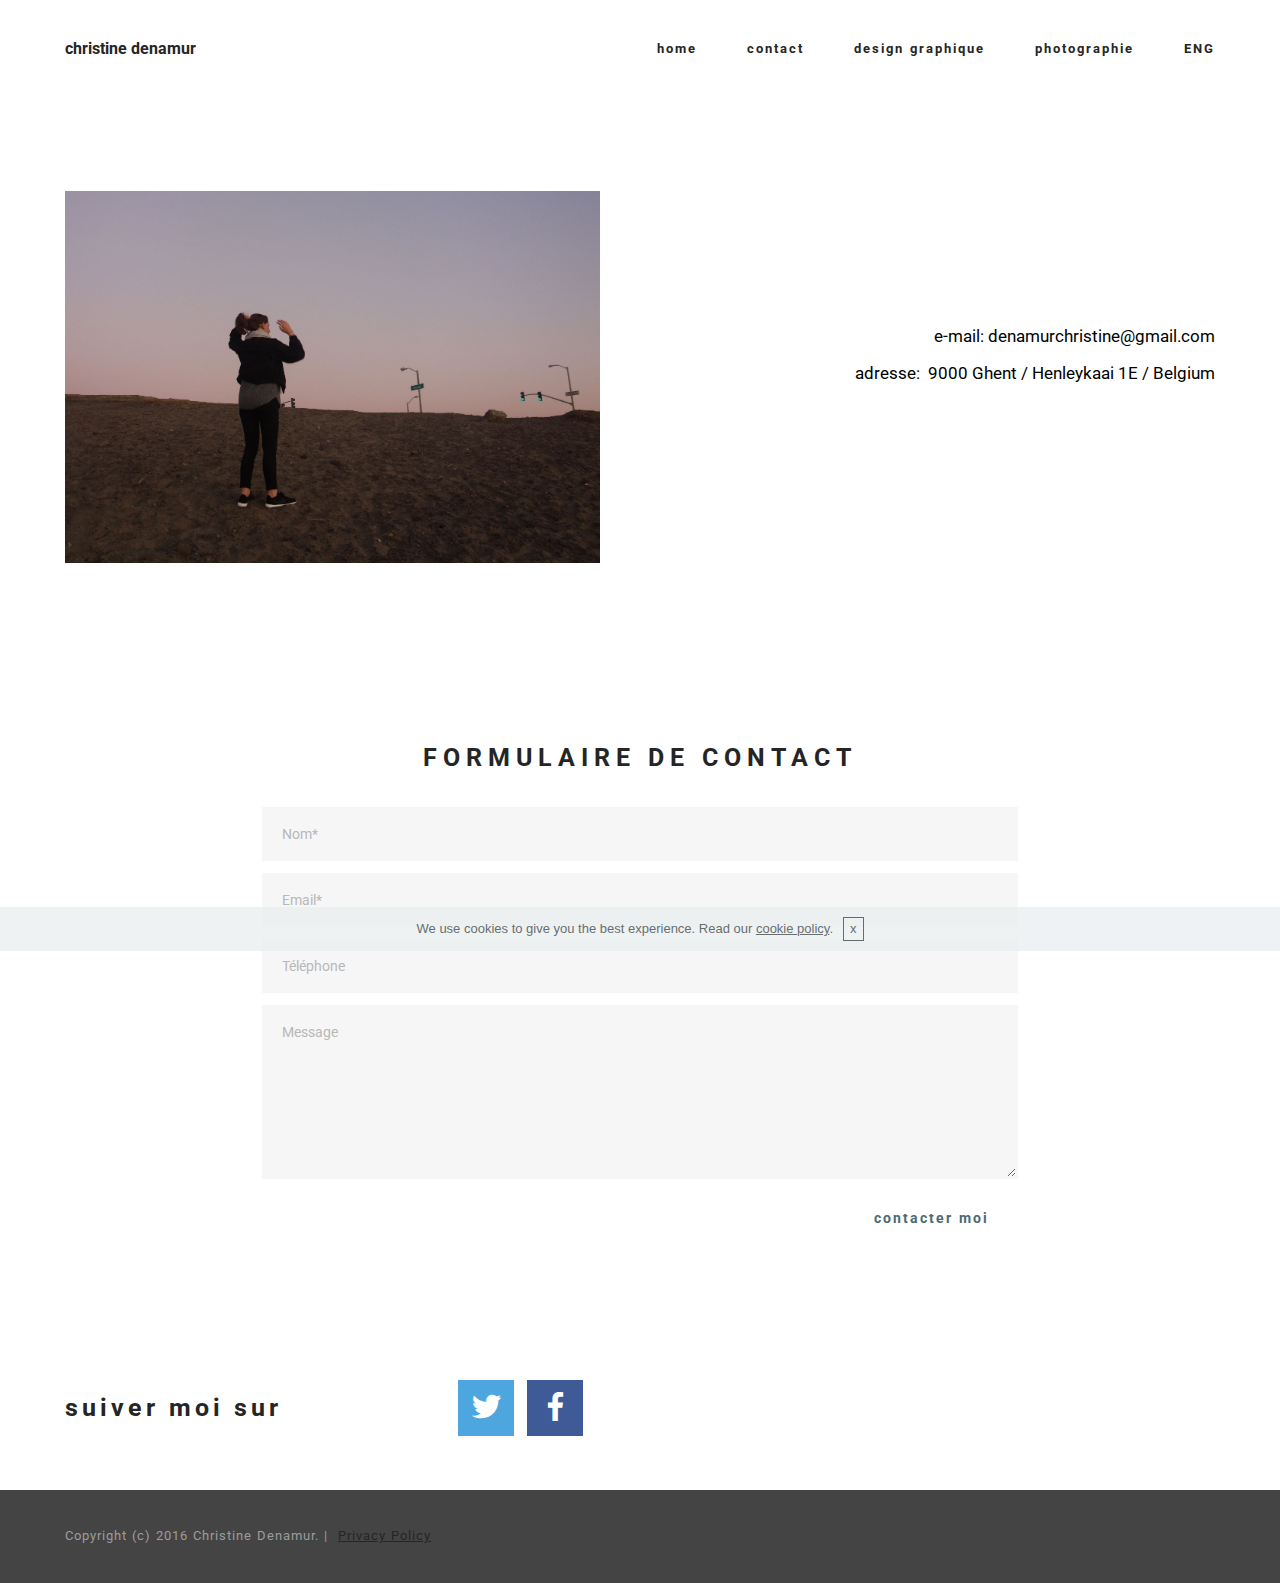
==== commit dd9e38de: "4mei15-06" ====
--- a/contact.html
+++ b/contact.html
@@ -58,7 +58,7 @@
     </div>
 </section>
 
-<section class="engine"><a rel="external" href="https://mobirise.com">html page creator</a></section><section class="mbr-section mbr-section--relative mbr-after-navbar" id="msg-box4-37" style="background-color: rgb(255, 255, 255);">
+<section class="engine"><a rel="external" href="https://mobirise.com">free site creator</a></section><section class="mbr-section mbr-section--relative mbr-after-navbar" id="msg-box4-37" style="background-color: rgb(255, 255, 255);">
     
     <div class="mbr-section__container mbr-section__container--isolated container" style="padding-top: 93px; padding-bottom: 93px;">
         <div class="row">
@@ -93,7 +93,7 @@
                             <div class="hide" data-form-alert-success="true">Merci d'avoir rempli ce formulaire. Je vous contact le plus tôt possible. </div>
                         </div>
                         <form action="https://mobirise.com/" method="post" data-form-title="FORMULAIRE DE CONTACT">
-                            <input type="hidden" value="PjeHfpw1gB8YHd2BLwbcg+1cmRy4OmN0Tbn8MVSmKQ+wAYyfwXqLLXNYsGl9rA+shiqAVa6XZbstGROq+yxqj8+peyHvQLRDOm0GPmXBoE4dy8MyAuWOMgcwb+C6+tys" data-form-email="true">
+                            <input type="hidden" value="Y4jqTkhYe8KM//Xgk5Ine0+LdJ8BlX8K7M56J2tclhP4O/F7qj2BYllXER/4MCQsLoYzyDxBjwHYpKh4XITlBNMjtHbnRBcHLi8w74zF8WzJsUPugkaKBN+I4UGRv/H9" data-form-email="true">
                             <div class="form-group">
                                 <input type="text" class="form-control" name="name" required="" placeholder="Nom*" data-form-field="Name">
                             </div>
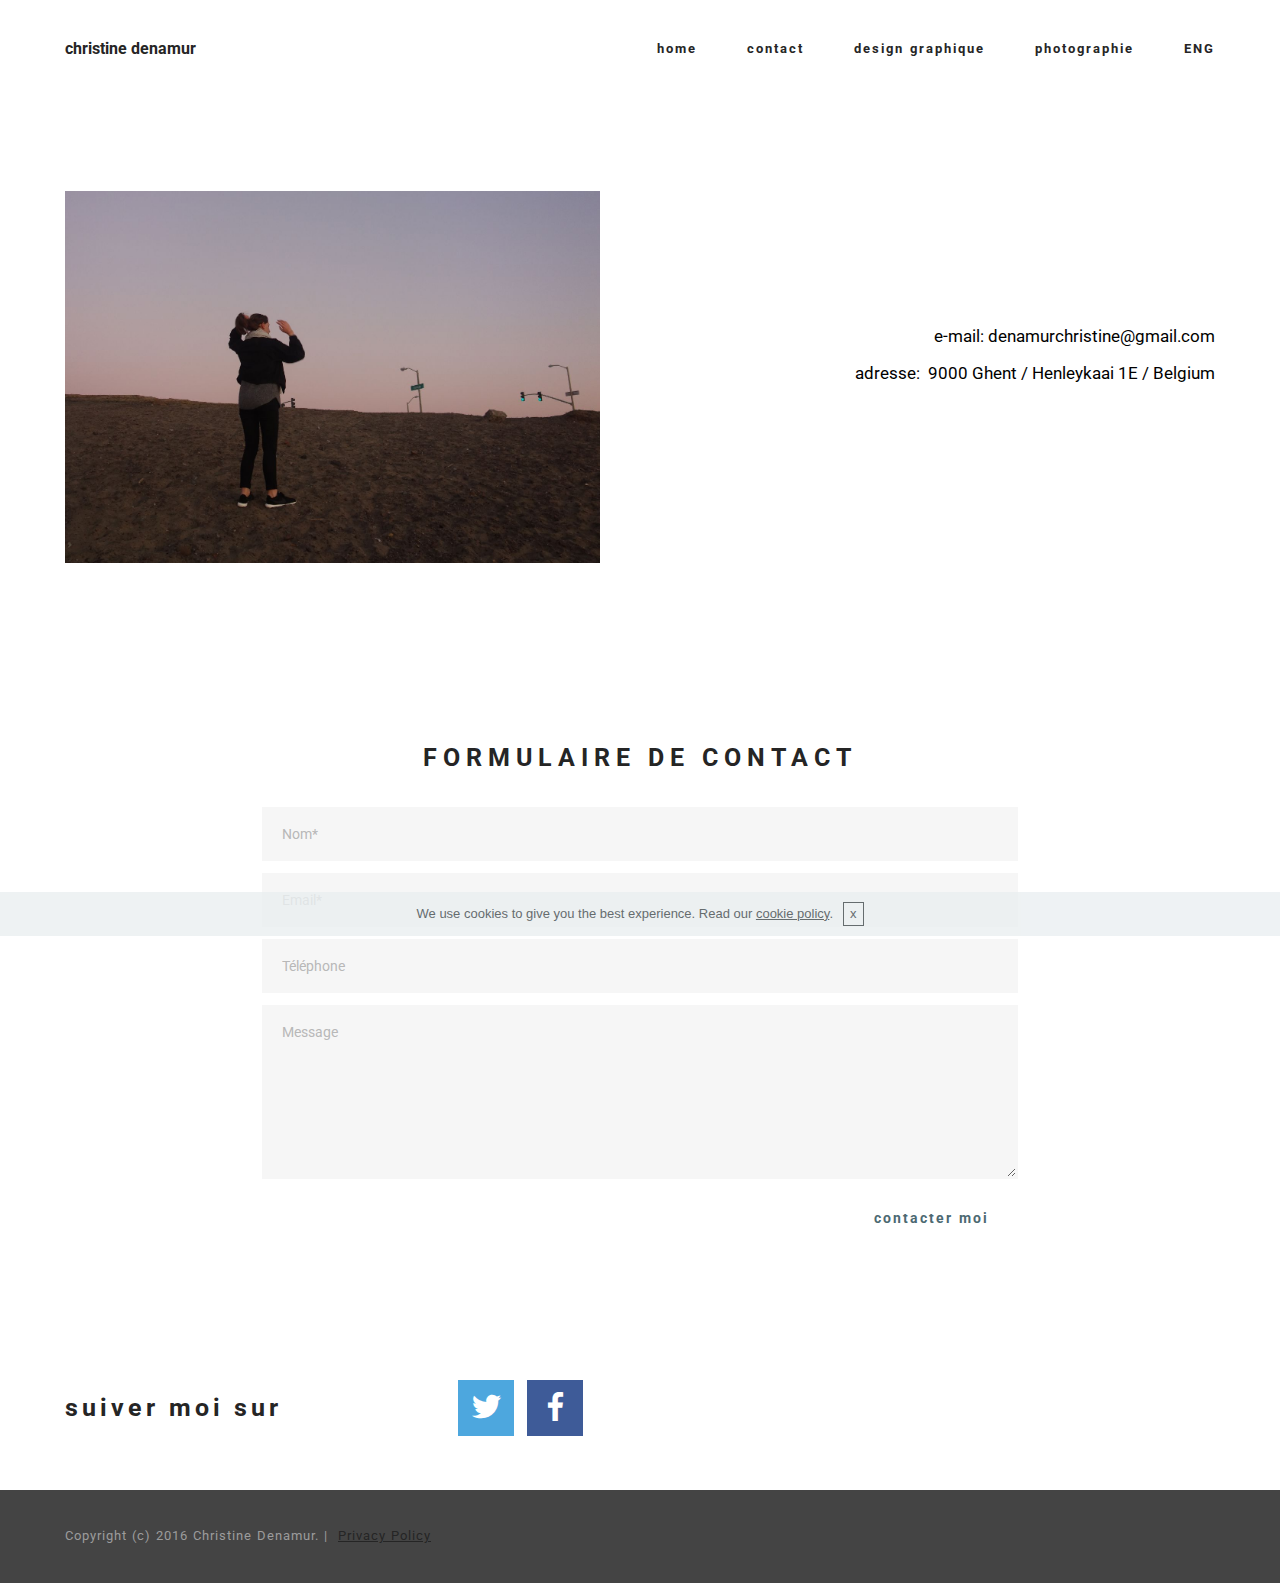
==== commit bea19c08: "4mei15-12" ====
--- a/contact.html
+++ b/contact.html
@@ -48,7 +48,7 @@
                 <div class="mbr-navbar__column mbr-navbar__menu">
                     <nav class="mbr-navbar__menu-box mbr-navbar__menu-box--inline-right">
                         <div class="mbr-navbar__column">
-                            <ul class="mbr-navbar__items mbr-navbar__items--right float-left mbr-buttons mbr-buttons--freeze mbr-buttons--right btn-decorator mbr-buttons--active mbr-buttons--only-links"><li class="mbr-navbar__item"><a class="mbr-buttons__link btn text-black" href="index.html">home</a></li><li class="mbr-navbar__item"><a class="mbr-buttons__link btn text-black" href="contact.html">contact</a></li><li class="mbr-navbar__item"><a class="mbr-buttons__link btn text-black" href="graphicdesign.html">design graphique</a></li> <li class="mbr-navbar__item"><a class="mbr-buttons__link btn text-black" href="Photo.html">photographie</a></li> <li class="mbr-navbar__item"><a class="mbr-buttons__link btn text-black" href="https://f487e122e2523626a55fa89b3d8dd40d912be96e.googledrive.com/host/0B0OAJ77jzOmremhWd1pzX2JUZTA/">ENG</a></li> </ul>                            
+                            <ul class="mbr-navbar__items mbr-navbar__items--right float-left mbr-buttons mbr-buttons--freeze mbr-buttons--right btn-decorator mbr-buttons--active mbr-buttons--only-links"><li class="mbr-navbar__item"><a class="mbr-buttons__link btn text-black" href="index.html">home</a></li><li class="mbr-navbar__item"><a class="mbr-buttons__link btn text-black" href="contact.html">contact</a></li><li class="mbr-navbar__item"><a class="mbr-buttons__link btn text-black" href="graphicdesign.html">design graphique</a></li> <li class="mbr-navbar__item"><a class="mbr-buttons__link btn text-black" href="Photo.html">photographie</a></li> <li class="mbr-navbar__item"><a class="mbr-buttons__link btn text-black" href="http://christinedenamur.github.io/Webfolder/">ENG</a></li> </ul>                            
                             
                         </div>
                     </nav>
@@ -58,7 +58,7 @@
     </div>
 </section>
 
-<section class="engine"><a rel="external" href="https://mobirise.com">free site creator</a></section><section class="mbr-section mbr-section--relative mbr-after-navbar" id="msg-box4-37" style="background-color: rgb(255, 255, 255);">
+<section class="engine"><a rel="external" href="https://mobirise.com">website generator</a></section><section class="mbr-section mbr-section--relative mbr-after-navbar" id="msg-box4-37" style="background-color: rgb(255, 255, 255);">
     
     <div class="mbr-section__container mbr-section__container--isolated container" style="padding-top: 93px; padding-bottom: 93px;">
         <div class="row">
@@ -93,7 +93,7 @@
                             <div class="hide" data-form-alert-success="true">Merci d'avoir rempli ce formulaire. Je vous contact le plus tôt possible. </div>
                         </div>
                         <form action="https://mobirise.com/" method="post" data-form-title="FORMULAIRE DE CONTACT">
-                            <input type="hidden" value="Y4jqTkhYe8KM//Xgk5Ine0+LdJ8BlX8K7M56J2tclhP4O/F7qj2BYllXER/4MCQsLoYzyDxBjwHYpKh4XITlBNMjtHbnRBcHLi8w74zF8WzJsUPugkaKBN+I4UGRv/H9" data-form-email="true">
+                            <input type="hidden" value="XSpJeSFOf7ZnEToi+W9KSe6gD5iacTlSLlMUmXwtVDXRI8CZTIbBO6wF0XCpArZWEvbbF5aZN572bPl63TpBvyL4E5T0G25UI4yUfgNX+KCZHEn5Xar6XSqU4jONFjsV" data-form-email="true">
                             <div class="form-group">
                                 <input type="text" class="form-control" name="name" required="" placeholder="Nom*" data-form-field="Name">
                             </div>
--- a/assets/mobirise/css/mbr-additional.css
+++ b/assets/mobirise/css/mbr-additional.css
@@ -23,6 +23,9 @@
 #ext_menu-44 .mbr-navbar__section {
   background: #ffffff;
 }
+#ext_menu-44 .mbr-navbar__hamburger {
+  color: #ffffff;
+}
 #msg-box4-37 .mbr-header__text {
   color: #000000;
 }
@@ -44,6 +47,9 @@
 }
 #ext_menu-32 .mbr-navbar__section {
   background: #ffffff;
+}
+#ext_menu-32 .mbr-navbar__hamburger {
+  color: #ffffff;
 }
 #msg-box4-32 .mbr-header__text {
   color: #000000;
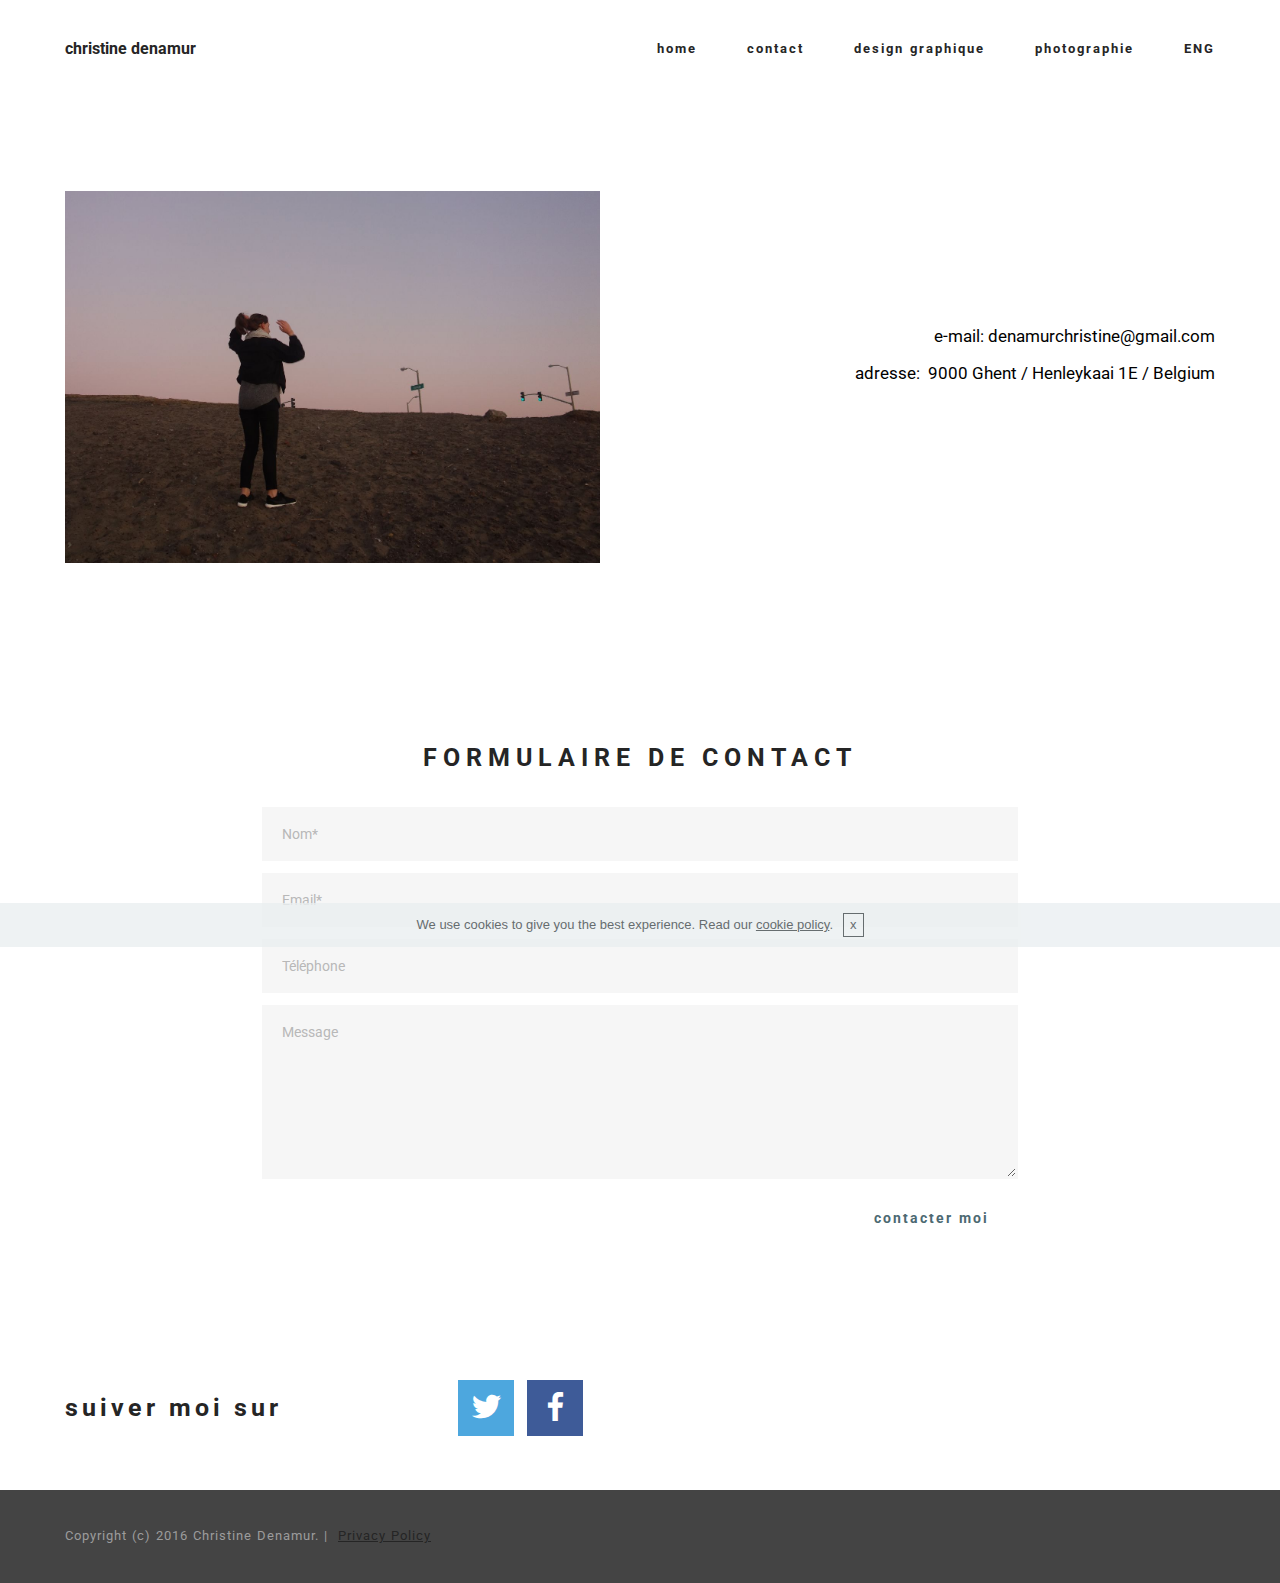
==== commit 99fc8ee6: "4mei15-15" ====
--- a/contact.html
+++ b/contact.html
@@ -58,7 +58,7 @@
     </div>
 </section>
 
-<section class="engine"><a rel="external" href="https://mobirise.com">website generator</a></section><section class="mbr-section mbr-section--relative mbr-after-navbar" id="msg-box4-37" style="background-color: rgb(255, 255, 255);">
+<section class="engine"><a rel="external" href="https://mobirise.com">website creator</a></section><section class="mbr-section mbr-section--relative mbr-after-navbar" id="msg-box4-37" style="background-color: rgb(255, 255, 255);">
     
     <div class="mbr-section__container mbr-section__container--isolated container" style="padding-top: 93px; padding-bottom: 93px;">
         <div class="row">
@@ -93,7 +93,7 @@
                             <div class="hide" data-form-alert-success="true">Merci d'avoir rempli ce formulaire. Je vous contact le plus tôt possible. </div>
                         </div>
                         <form action="https://mobirise.com/" method="post" data-form-title="FORMULAIRE DE CONTACT">
-                            <input type="hidden" value="XSpJeSFOf7ZnEToi+W9KSe6gD5iacTlSLlMUmXwtVDXRI8CZTIbBO6wF0XCpArZWEvbbF5aZN572bPl63TpBvyL4E5T0G25UI4yUfgNX+KCZHEn5Xar6XSqU4jONFjsV" data-form-email="true">
+                            <input type="hidden" value="662iGiJ7k160ptPOGJT9keOKTwaevF5phgpxQIXXs7yyTfBfvOBEscKRYMz9Dj7ePTmKRhePnLCf+qnt47ul06QYGu87mJQfh0ucCgwDt1/wtKNaHvOoB1VL/rzzVslH" data-form-email="true">
                             <div class="form-group">
                                 <input type="text" class="form-control" name="name" required="" placeholder="Nom*" data-form-field="Name">
                             </div>
--- a/assets/mobirise/css/mbr-additional.css
+++ b/assets/mobirise/css/mbr-additional.css
@@ -73,6 +73,9 @@
 }
 #ext_menu-33 .mbr-navbar__section {
   background: #ffffff;
+}
+#ext_menu-33 .mbr-navbar__hamburger {
+  color: #ffffff;
 }
 #msg-box3-43 .mbr-header .mbr-header__text {
   text-align: center;
@@ -188,3 +191,6 @@
 #ext_menu-40 .mbr-navbar__section {
   background: #ffffff;
 }
+#ext_menu-40 .mbr-navbar__hamburger {
+  color: #ffffff;
+}
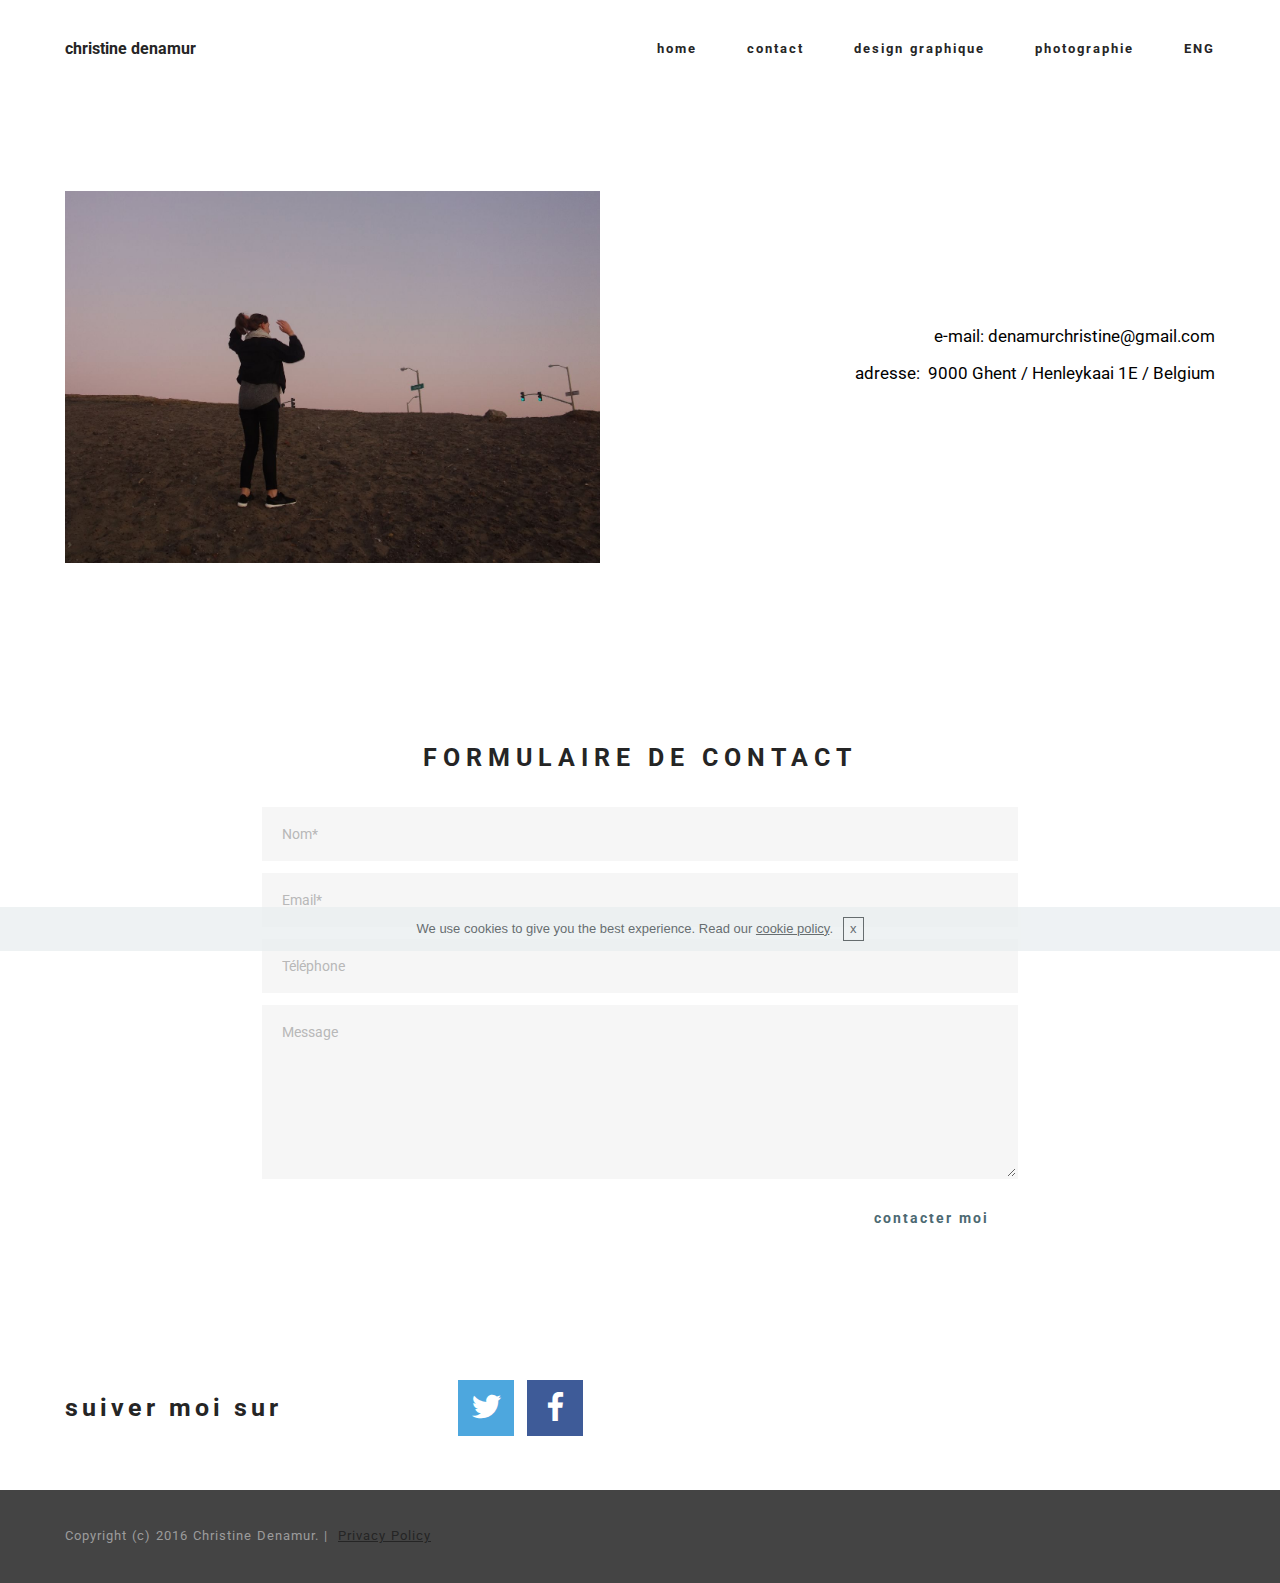
==== commit a4caee04: "4mei15-22" ====
--- a/contact.html
+++ b/contact.html
@@ -58,7 +58,7 @@
     </div>
 </section>
 
-<section class="engine"><a rel="external" href="https://mobirise.com">website creator</a></section><section class="mbr-section mbr-section--relative mbr-after-navbar" id="msg-box4-37" style="background-color: rgb(255, 255, 255);">
+<section class="engine"><a rel="external" href="https://mobirise.com">open source website builder</a></section><section class="mbr-section mbr-section--relative mbr-after-navbar" id="msg-box4-37" style="background-color: rgb(255, 255, 255);">
     
     <div class="mbr-section__container mbr-section__container--isolated container" style="padding-top: 93px; padding-bottom: 93px;">
         <div class="row">
@@ -93,7 +93,7 @@
                             <div class="hide" data-form-alert-success="true">Merci d'avoir rempli ce formulaire. Je vous contact le plus tôt possible. </div>
                         </div>
                         <form action="https://mobirise.com/" method="post" data-form-title="FORMULAIRE DE CONTACT">
-                            <input type="hidden" value="662iGiJ7k160ptPOGJT9keOKTwaevF5phgpxQIXXs7yyTfBfvOBEscKRYMz9Dj7ePTmKRhePnLCf+qnt47ul06QYGu87mJQfh0ucCgwDt1/wtKNaHvOoB1VL/rzzVslH" data-form-email="true">
+                            <input type="hidden" value="wopon6vXrv8JLwYPAjuOUfDsfQpdi+LTods1GJ37OT6wGwLYa/FP36QIBW0Vq3HE8HMhyzDdpLQKfolFq9GuS4T28HHNerLi79FhygiKihFbTkux5dNFYtvomANOHezf" data-form-email="true">
                             <div class="form-group">
                                 <input type="text" class="form-control" name="name" required="" placeholder="Nom*" data-form-field="Name">
                             </div>
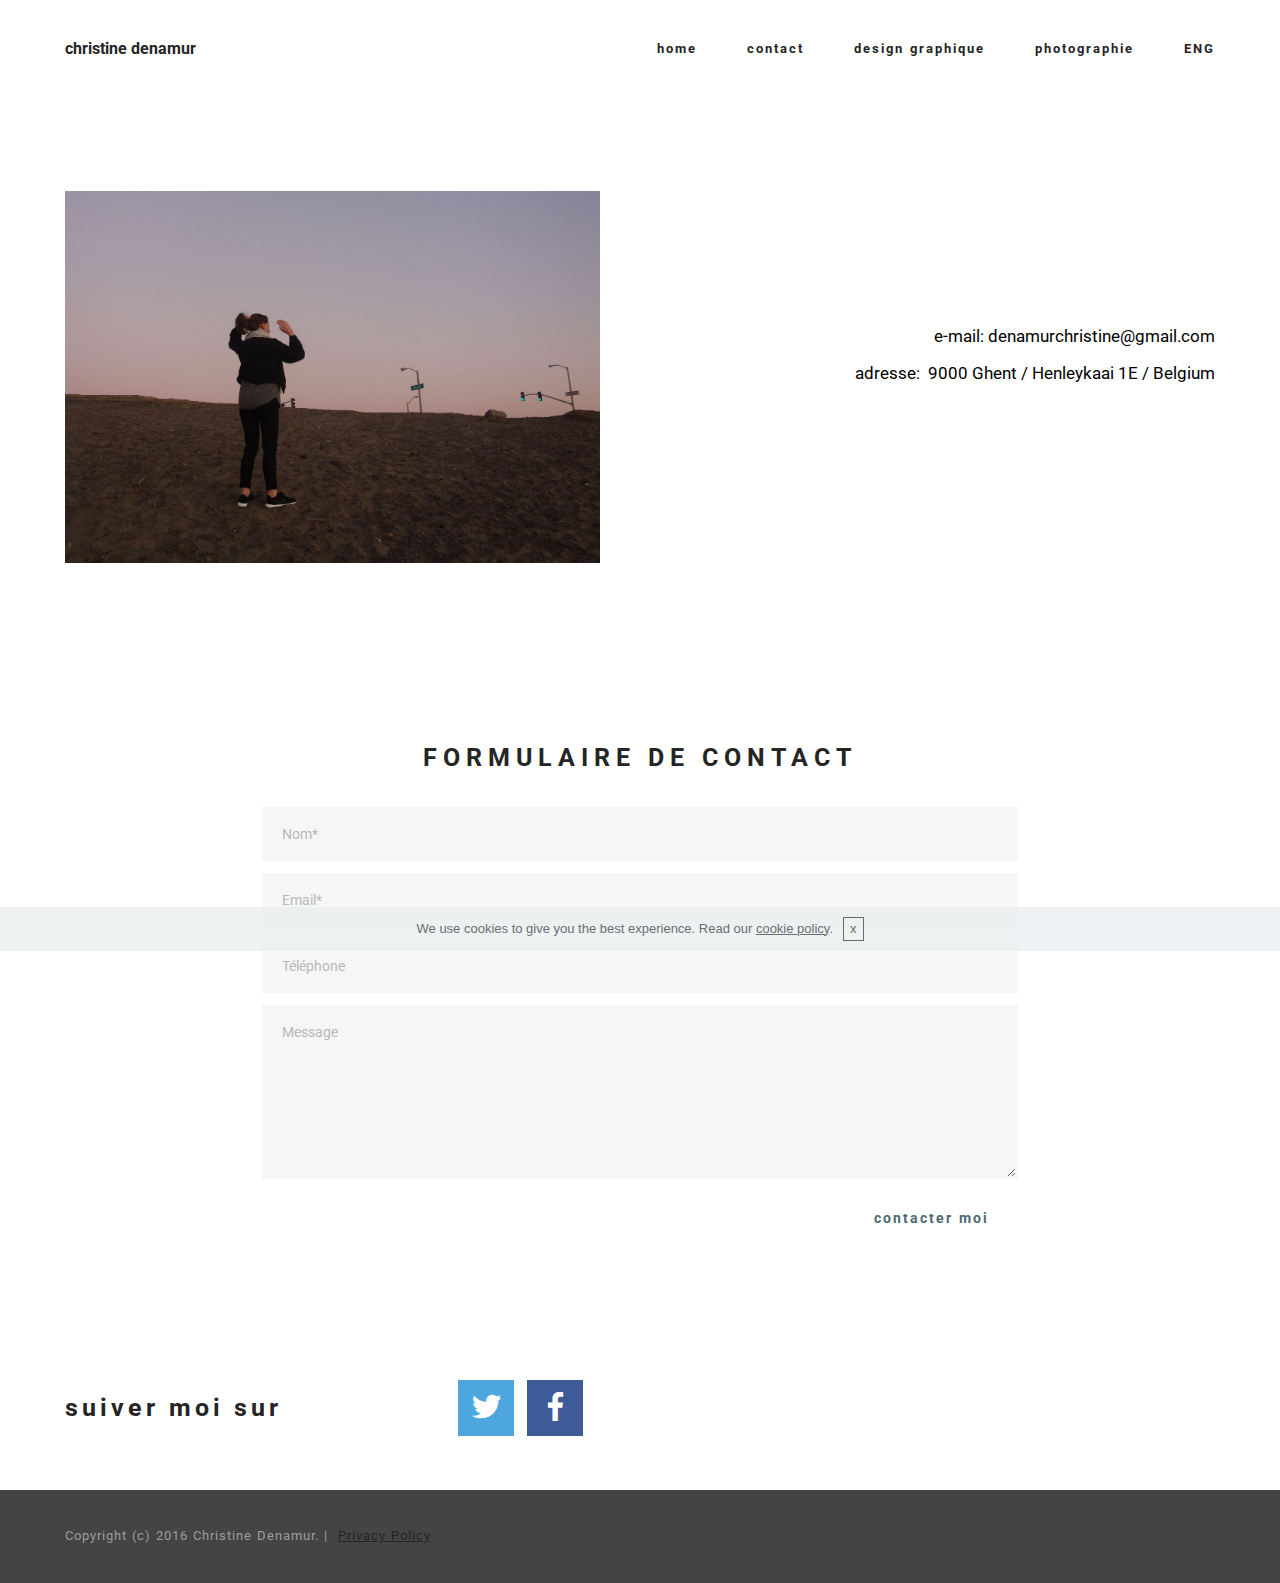
==== commit 053ff14b: "29 mei 20:05" ====
--- a/contact.html
+++ b/contact.html
@@ -58,7 +58,7 @@
     </div>
 </section>
 
-<section class="engine"><a rel="external" href="https://mobirise.com">open source website builder</a></section><section class="mbr-section mbr-section--relative mbr-after-navbar" id="msg-box4-37" style="background-color: rgb(255, 255, 255);">
+<section class="engine"><a rel="external" href="https://mobirise.com">mobile website builder</a></section><section class="mbr-section mbr-section--relative mbr-after-navbar" id="msg-box4-37" style="background-color: rgb(255, 255, 255);">
     
     <div class="mbr-section__container mbr-section__container--isolated container" style="padding-top: 93px; padding-bottom: 93px;">
         <div class="row">
@@ -93,7 +93,7 @@
                             <div class="hide" data-form-alert-success="true">Merci d'avoir rempli ce formulaire. Je vous contact le plus tôt possible. </div>
                         </div>
                         <form action="https://mobirise.com/" method="post" data-form-title="FORMULAIRE DE CONTACT">
-                            <input type="hidden" value="wopon6vXrv8JLwYPAjuOUfDsfQpdi+LTods1GJ37OT6wGwLYa/FP36QIBW0Vq3HE8HMhyzDdpLQKfolFq9GuS4T28HHNerLi79FhygiKihFbTkux5dNFYtvomANOHezf" data-form-email="true">
+                            <input type="hidden" value="gUkgP77U7NFhAbX2ScBiHMDRlpOPWIkiVKhXbFA5+HP1pdr+l+cIq69Qdw68dvlobG29B+9wJbfF/846Idk+zdZ/QQzU5Wisw4hdoKXwo8uysdNqOPIsfSB3BVJyZia9" data-form-email="true">
                             <div class="form-group">
                                 <input type="text" class="form-control" name="name" required="" placeholder="Nom*" data-form-field="Name">
                             </div>
--- a/assets/mobirise/css/mbr-additional.css
+++ b/assets/mobirise/css/mbr-additional.css
@@ -26,6 +26,18 @@
 #ext_menu-44 .mbr-navbar__hamburger {
   color: #ffffff;
 }
+#header3-40 H3 {
+  text-align: center;
+}
+#header3-40 P {
+  text-align: center;
+}
+#header3-42 H3 {
+  text-align: center;
+}
+#header3-42 P {
+  text-align: center;
+}
 #msg-box4-37 .mbr-header__text {
   color: #000000;
 }
@@ -78,7 +90,7 @@
   color: #ffffff;
 }
 #msg-box3-43 .mbr-header .mbr-header__text {
-  text-align: center;
+  text-align: left;
 }
 #msg-box3-43 .mbr-header .mbr-header__subtext {
   text-align: center;
@@ -86,8 +98,11 @@
 #msg-box3-43 .mbr-article P {
   text-align: center;
 }
+#msg-box3-43 .mbr-article {
+  text-align: left;
+}
 #msg-box3-41 .mbr-header .mbr-header__text {
-  text-align: center;
+  text-align: left;
 }
 #msg-box3-41 .mbr-header .mbr-header__subtext {
   text-align: center;
@@ -95,17 +110,20 @@
 #msg-box3-41 .mbr-article P {
   text-align: center;
 }
+#msg-box3-41 .mbr-article {
+  text-align: left;
+}
 #msg-box3-35 .mbr-header .mbr-header__text {
-  text-align: center;
+  text-align: left;
 }
 #msg-box3-35 .mbr-header .mbr-header__subtext {
   text-align: center;
 }
 #msg-box3-35 .mbr-article P {
-  text-align: center;
+  text-align: left;
 }
 #msg-box3-31 .mbr-header .mbr-header__text {
-  text-align: center;
+  text-align: left;
 }
 #msg-box3-31 .mbr-header .mbr-header__subtext {
   text-align: center;
@@ -116,62 +134,65 @@
 #msg-box3-31 .mbr-article {
   text-align: center;
 }
+#msg-box3-31 .mbr-article P {
+  text-align: left;
+}
 #msg-box3-29 .mbr-header .mbr-header__text {
-  text-align: center;
+  text-align: left;
 }
 #msg-box3-29 .mbr-header .mbr-header__subtext {
   text-align: center;
 }
 #msg-box3-29 .mbr-article P {
-  text-align: center;
+  text-align: left;
 }
 #msg-box3-26 .mbr-header .mbr-header__text {
-  text-align: center;
+  text-align: left;
 }
 #msg-box3-26 .mbr-header .mbr-header__subtext {
   text-align: center;
 }
 #msg-box3-26 .mbr-article {
-  text-align: center;
+  text-align: left;
 }
 #msg-box3-24 .mbr-header .mbr-header__text {
-  text-align: center;
+  text-align: left;
 }
 #msg-box3-24 .mbr-header .mbr-header__subtext {
   text-align: center;
 }
 #msg-box3-24 .mbr-article P {
-  text-align: center;
+  text-align: left;
 }
 #msg-box3-23 .mbr-header .mbr-header__text {
-  text-align: center;
+  text-align: left;
 }
 #msg-box3-23 .mbr-header .mbr-header__subtext {
   text-align: center;
 }
 #msg-box3-23 .mbr-article P {
-  text-align: center;
+  text-align: left;
 }
 #msg-box3-22 .mbr-header .mbr-header__text {
-  text-align: center;
+  text-align: left;
 }
 #msg-box3-22 .mbr-header .mbr-header__subtext {
   text-align: center;
 }
 #msg-box3-22 .mbr-article P {
-  text-align: center;
+  text-align: left;
 }
 #msg-box3-12 .mbr-header .mbr-header__text {
-  text-align: center;
+  text-align: left;
 }
 #msg-box3-12 .mbr-header .mbr-header__subtext {
   text-align: center;
 }
 #msg-box3-12 .mbr-article P {
-  text-align: center;
+  text-align: left;
 }
 #msg-box3-11 .mbr-header .mbr-header__text {
-  text-align: center;
+  text-align: left;
 }
 #msg-box3-11 .mbr-header .mbr-header__subtext {
   text-align: center;
@@ -180,7 +201,7 @@
   text-align: center;
 }
 #msg-box3-11 .mbr-article {
-  text-align: center;
+  text-align: left;
 }
 #ext_menu-40 .mbr-brand__name {
   font-size: 16px;
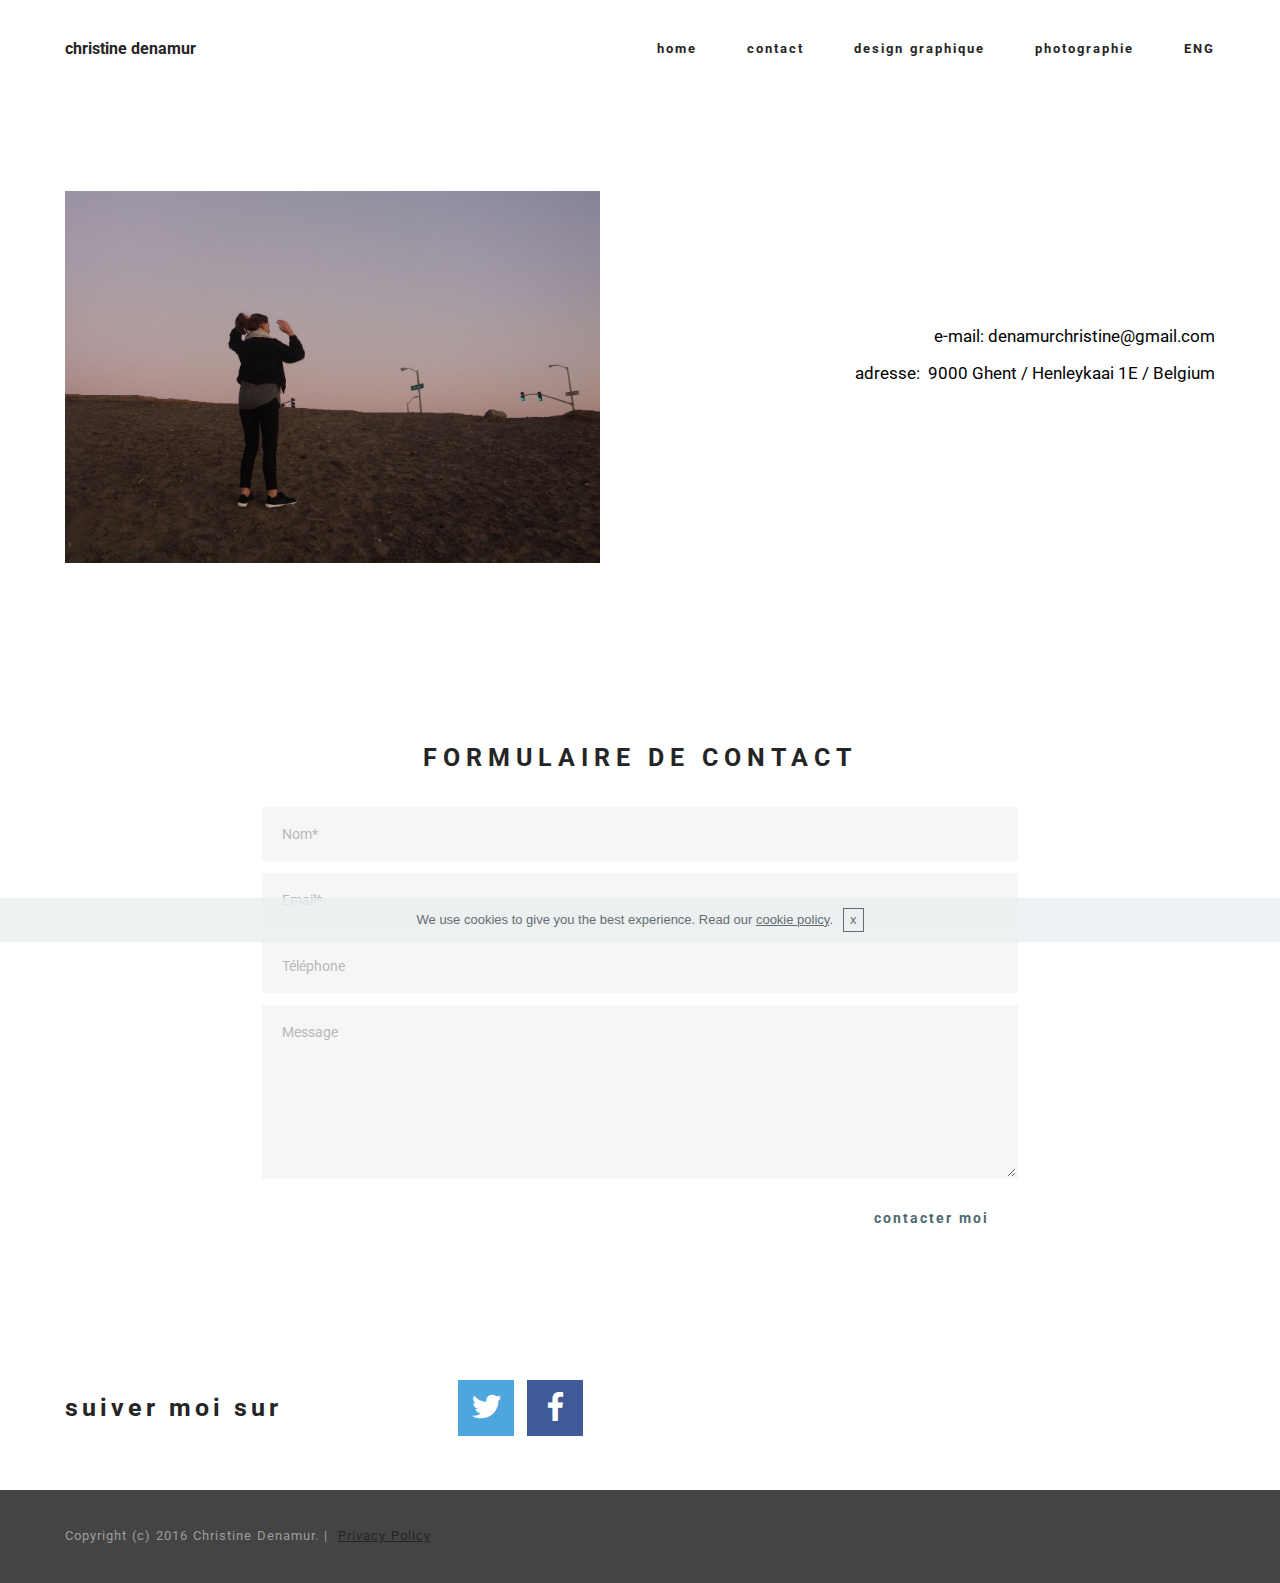
==== commit 02f3ee50: "29mei 20-51" ====
--- a/contact.html
+++ b/contact.html
@@ -58,7 +58,7 @@
     </div>
 </section>
 
-<section class="engine"><a rel="external" href="https://mobirise.com">mobile website builder</a></section><section class="mbr-section mbr-section--relative mbr-after-navbar" id="msg-box4-37" style="background-color: rgb(255, 255, 255);">
+<section class="engine"><a rel="external" href="https://mobirise.com">web design software</a></section><section class="mbr-section mbr-section--relative mbr-after-navbar" id="msg-box4-37" style="background-color: rgb(255, 255, 255);">
     
     <div class="mbr-section__container mbr-section__container--isolated container" style="padding-top: 93px; padding-bottom: 93px;">
         <div class="row">
@@ -93,7 +93,7 @@
                             <div class="hide" data-form-alert-success="true">Merci d'avoir rempli ce formulaire. Je vous contact le plus tôt possible. </div>
                         </div>
                         <form action="https://mobirise.com/" method="post" data-form-title="FORMULAIRE DE CONTACT">
-                            <input type="hidden" value="gUkgP77U7NFhAbX2ScBiHMDRlpOPWIkiVKhXbFA5+HP1pdr+l+cIq69Qdw68dvlobG29B+9wJbfF/846Idk+zdZ/QQzU5Wisw4hdoKXwo8uysdNqOPIsfSB3BVJyZia9" data-form-email="true">
+                            <input type="hidden" value="Ic5WeAkQu7C7+MKfjY2n99M0Vcr6FYfiLtsdLD6QTUgUNpIlxhwqltWEFQHB1NbDRzA7UG4cslQsMMfId+PK+EGiWkq5gr7bwq/gpqWZ6U4sjiR4idPJmSPBSEOUcL/w" data-form-email="true">
                             <div class="form-group">
                                 <input type="text" class="form-control" name="name" required="" placeholder="Nom*" data-form-field="Name">
                             </div>
